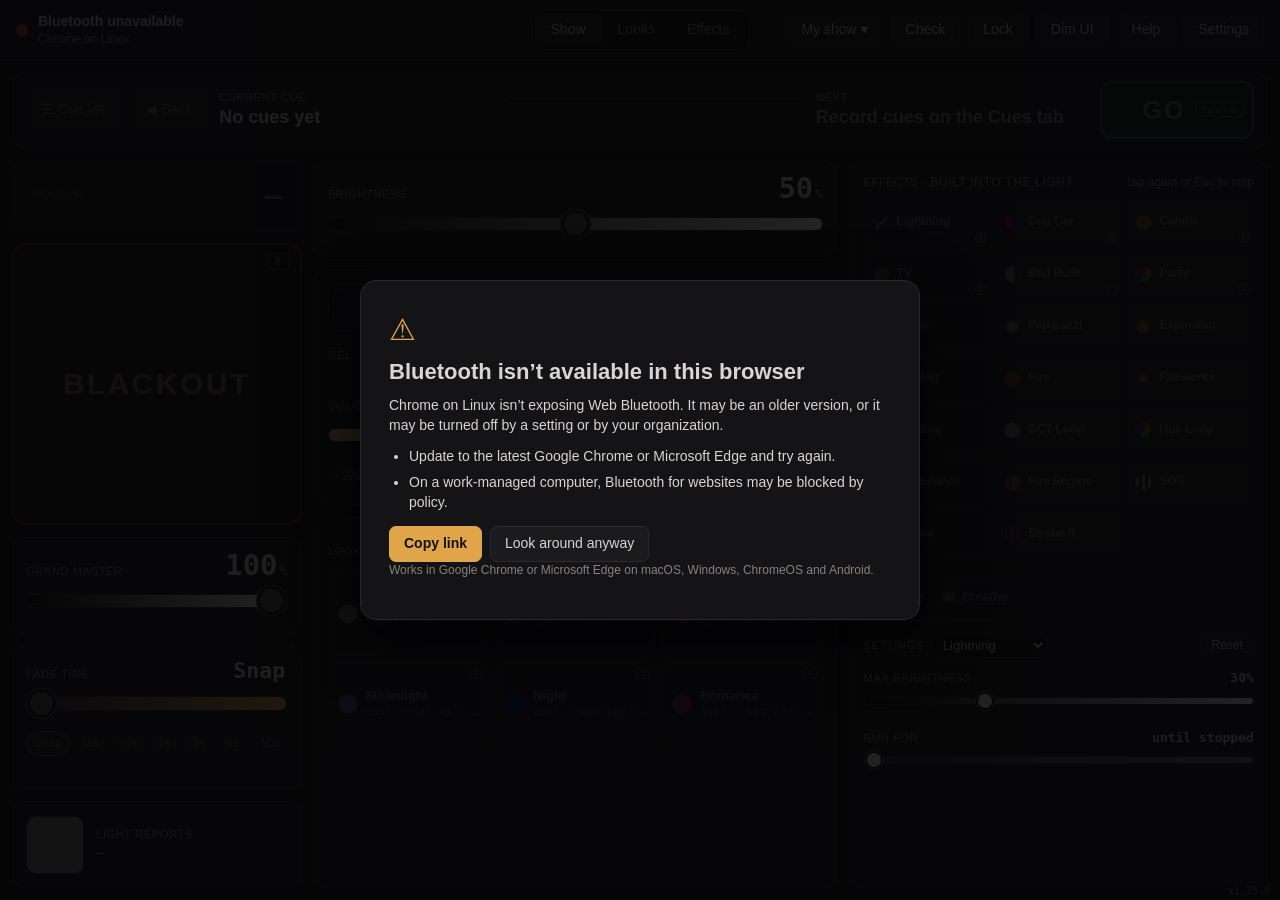
==== web/index.html @ cfdbde38 "Light drivers (groundwork for other brands); BLE probe tool" ====
<!doctype html>
<html lang="en">
<head>
<meta charset="utf-8">
<meta name="viewport" content="width=device-width, initial-scale=1">
<meta name="theme-color" content="#0b0b0c">
<title>GVM Show Control</title>
<link rel="manifest" href="manifest.webmanifest">
<link rel="icon" href="icons/icon-192.png">
<link rel="stylesheet" href="styles.css">
<!-- Visit counter (GoatCounter: no cookies, no personal data). Skipped on localhost and when the
     "Count my visits" setting is off (localStorage skipgc = 't'). Not needed for the app to work. -->
<script data-goatcounter="https://kyles0623.goatcounter.com/count"
        async src="//gc.zgo.at/count.js"></script>
</head>
<body>
<header class="bar">
  <div class="conn">
    <span id="connDot" class="dot"></span>
    <div>
      <div id="connText" class="conn-text">Not connected</div>
      <div id="connSub" class="conn-sub">—</div>
    </div>
    <button id="connectBtn" class="btn">Connect</button>
  </div>
  <div id="lightChips" class="lchips" role="group" aria-label="Lights to control" hidden></div>
  <nav class="tabs" role="tablist">
    <button class="tab active" data-tab="show" role="tab">Show</button>
    <button class="tab" data-tab="looks" role="tab">Looks</button>
    <button class="tab" data-tab="effects" role="tab">Effects</button>
    <button id="debugTabBtn" class="tab" data-tab="debug" role="tab" hidden>Debug</button>
  </nav>
  <div class="bar-right">
    <button id="showsBtn" class="btn show-name" title="Shows: switch, add or copy a show (looks, cues and effects)"><span id="showName">My show</span> ▾</button>
    <button id="checkBtn" class="btn" title="Pre-show check: is every light connected and answering?">Check</button>
    <button id="lockBtn" class="btn toggle" title="L">Lock</button>
    <button id="dimBtn" class="btn toggle" title="Dims this screen, not the light">Dim UI</button>
    <button id="helpBtn" class="btn" title="Help (?)">Help</button>
    <button id="settingsBtn" class="btn" title="Settings">Settings</button>
  </div>
</header>

<main id="tab-show" class="tab-panel">
  <section id="cueBar" class="cuebar">
    <button id="cueListBtn" class="btn toggle cue-listbtn" title="Show / hide the cue list (C)">☰ Cue list</button>
    <button id="cueBack" class="btn cue-back" title="Back one cue (Shift+Space)">◀ Back</button>
    <div class="cue-slot">
      <div class="label">Current cue</div>
      <div id="cueNow" class="cue-title">No cues yet</div>
      <div id="cueNowNote" class="cue-note" hidden></div>
    </div>
    <div class="cue-slot cue-mid">
      <div class="cue-progress"><span id="cueProg"></span></div>
      <div id="cueState" class="hint cue-state"></div>
    </div>
    <div class="cue-slot">
      <div class="label">Next</div>
      <div id="cueNext" class="cue-title dim">Open ☰ Cue list to record</div>
      <div id="cueNextNote" class="cue-note" hidden></div>
    </div>
    <button id="cueGo" class="go" title="Run the next cue (Space)" disabled>GO <span class="key">Space</span></button>
  </section>

  <!-- Column A: live show controls -->
  <section class="col col-a">
    <button id="powerBtn" class="power" disabled>
      <span class="power-label">POWER</span>
      <span id="powerState" class="power-state">—</span>
    </button>

    <button id="blackoutBtn" class="blackout" disabled title="B">
      <span id="blackoutLabel">BLACKOUT</span>
      <span class="key">B</span>
    </button>

    <div id="lightBlackouts" class="lbo-row" role="group" aria-label="Blackout one light" hidden></div>

    <div class="group master-card">
      <div class="row-between">
        <div class="label" title="Scales the brightness of every light; looks, cues and effects keep their own levels">Grand master</div>
        <div class="big-value"><span id="masterVal">100</span><small>%</small></div>
      </div>
      <input id="master" class="range bri" type="range" min="0" max="100" step="1" value="100" aria-label="Grand master">
    </div>

    <div class="group">
      <div id="fadeCtl">
        <div class="row-between">
          <div class="label" title="Used by Blackout, Restore and Looks. Cues have their own fade times.">Fade time</div>
          <div class="big-value fade-value"><span id="fadeVal">Snap</span><small id="fadeUnit"></small></div>
        </div>
        <input id="fadeSlider" class="range fade" type="range" min="0" max="100" step="1" value="0"
               aria-label="Fade time for blackout, restore and looks" title="Fade time for Blackout, Restore and Looks">
        <div class="chips fade-chips">
          <button data-ms="0" class="chip">Snap</button>
          <button data-ms="250" class="chip">¼s</button>
          <button data-ms="500" class="chip">½s</button>
          <button data-ms="1000" class="chip">1s</button>
          <button data-ms="3000" class="chip">3s</button>
          <button data-ms="5000" class="chip">5s</button>
          <button data-ms="10000" class="chip">10s</button>
        </div>
      </div>
      <div id="fadeStatus" class="hint fade-status"></div>
    </div>

    <div class="group status-card">
      <div id="preview" class="preview" title="Approximate on-screen preview of the requested color"></div>
      <div class="status-text">
        <div class="row-between"><div class="label">Light reports</div>
          <button id="copyBtn" class="btn sm" hidden title="Copy this light’s color and brightness to other lights">Copy to…</button></div>
        <div id="readout" class="readout">—</div>
        <div id="readoutAge" class="hint"></div>
      </div>
    </div>
  </section>

  <!-- Column B: level, color, looks -->
  <section class="col col-b">
    <div class="group">
      <div class="row-between">
        <div class="label">Brightness</div>
        <div class="big-value"><span id="briVal">—</span><small>%</small></div>
      </div>
      <input id="bri" class="range bri" type="range" min="0" max="100" step="1" value="50" disabled aria-label="Brightness">
    </div>

    <div class="group color-card">
      <div id="modeSeg" class="seg mode">
        <button data-mode="cct">White (CCT)</button>
        <button data-mode="hsi">Color (HSI)</button>
      </div>
      <div class="gel-row">
        <label class="label" for="gelSel">Gel</label>
        <select id="gelSel" class="gel-select" disabled title="Gel-style colors (approximate): changes color only, keeps brightness, uses the Fade time"></select>
        <button id="gelReset" class="btn sm" disabled title="Take the gel off: back to the color before it (brightness stays)">Reset</button>
      </div>

      <div id="cctPanel" class="color-panel">
        <div class="row-between">
          <div class="label">Color temperature</div>
          <div class="big-value"><span id="cctVal">—</span><small>K</small></div>
        </div>
        <input id="cct" class="range cct" type="range" min="3200" max="5600" step="100" value="5600" disabled aria-label="Color temperature">
        <div class="chips">
          <button data-k="3200" class="chip">3200 Tungsten</button>
          <button data-k="4300" class="chip">4300</button>
          <button data-k="5600" class="chip">5600 Daylight</button>
        </div>
      </div>

      <div id="hsiPanel" class="color-panel" hidden>
        <div class="row-between">
          <div class="label">Hue</div>
          <div class="big-value"><span id="hueVal">—</span><small>°</small></div>
        </div>
        <input id="hue" class="range hue" type="range" min="0" max="360" step="5" value="0" disabled aria-label="Hue">
        <div class="row-between">
          <div class="label">Saturation</div>
          <div class="big-value"><span id="satVal">—</span><small>%</small></div>
        </div>
        <input id="sat" class="range sat" type="range" min="0" max="100" step="1" value="100" disabled aria-label="Saturation">
        <div class="chips swatches">
          <button data-h="0" title="Red" style="--c:hsl(0 100% 50%)"></button>
          <button data-h="30" title="Orange" style="--c:hsl(30 100% 50%)"></button>
          <button data-h="55" title="Yellow" style="--c:hsl(55 100% 50%)"></button>
          <button data-h="120" title="Green" style="--c:hsl(120 100% 45%)"></button>
          <button data-h="180" title="Cyan" style="--c:hsl(180 100% 45%)"></button>
          <button data-h="240" title="Blue" style="--c:hsl(240 100% 60%)"></button>
          <button data-h="285" title="Purple" style="--c:hsl(285 100% 55%)"></button>
          <button data-h="320" title="Magenta" style="--c:hsl(320 100% 55%)"></button>
        </div>
      </div>
    </div>

    <div class="group looks-card lockable">
      <div class="row-between">
        <div class="label">Looks <span class="hint">· keys 1–9</span></div>
        <span class="row look-actions">
          <button id="updateLookBtn" class="btn sm" title="Pick a look to replace with the selected light’s current color and brightness">Update look</button>
          <button id="saveLookBtn" class="btn sm" title="Save the selected light’s current look">+ Save look</button>
        </span>
      </div>
      <div id="lookPickHint" class="hint look-pick-hint" hidden>Tap the look to replace (or press its number) · Esc to cancel</div>
      <div id="looks" class="tiles"></div>
    </div>
  </section>

  <!-- Column C: effects -->
  <section class="col col-c">
    <div id="effectsCard" class="group effects-card lockable">
      <div class="row-between">
        <div class="label" title="These run on the light itself: smooth, and they keep going if Bluetooth drops">Effects <span class="hint">· built into the light</span></div>
        <span class="hint">tap again or Esc to stop</span>
      </div>
      <div id="effects" class="tiles"></div>
      <div id="customFx" class="custom-fx" hidden></div>
      <div class="fx-settings">
        <div class="row-between">
          <div class="row fx-head">
            <div class="label">Settings</div>
            <select id="fxSelect" class="fx-select" aria-label="Effect to edit"></select>
            <span id="fxRunning" class="hint"></span>
          </div>
          <button id="fxReset" class="btn sm" title="Restore this effect’s default settings">Reset</button>
        </div>
        <div id="fxParams" class="fx-params"></div>
      </div>
    </div>
    <section id="cuePanel" class="group cue-panel" aria-label="Cue list" hidden></section>
  </section>
</main>

<main id="tab-looks" class="tab-panel" hidden>
  <section class="group looks-lib">
    <div class="row-between">
      <div class="label">Looks</div>
      <div class="row" style="margin:0">
        <button id="lookSave" class="btn sm" title="Save the selected light’s current look">+ Save current</button>
        <button id="lookReset" class="btn sm danger">Restore defaults</button>
      </div>
    </div>
    <p class="hint">The first nine are on the Show tab (keys 1–9). Looks fade in using the Fade time. Cues are recorded from
      <b>☰ Cue list</b> on the Show tab.</p>
    <div id="lookList" class="look-list"></div>
  </section>
</main>

<main id="tab-effects" class="tab-panel" hidden>
  <section class="group fxb">
    <div class="fxb-side">
      <div class="row-between">
        <div class="label">Custom effects</div>
        <button id="fxbNew" class="btn sm">+ New effect</button>
      </div>
      <select id="fxbTemplate" class="fxb-template" aria-label="Start from a template"></select>
      <div id="fxbList" class="fxb-list"></div>
      <p class="hint">Build an effect from steps: a color, a brightness, how long to hold it and how long to fade into it.
        It loops. Custom effects appear on the Show tab under the built-in ones, run on the selected lights like
        any effect, and can be recorded into cues. Edits apply while it runs.</p>
    </div>
    <div id="fxbEdit" class="fxb-edit"></div>
  </section>
</main>

<main id="tab-debug" class="tab-panel debug" hidden>
  <section class="dcol">
    <div class="group">
      <div class="label">Raw write</div>
      <select id="writeTarget"></select>
      <div class="row">
        <input id="hexInput" type="text" placeholder="4C 54 09 00 30 57 00 00 01 01 22 DF" spellcheck="false">
        <button id="sendHexBtn" class="btn">Send</button>
      </div>
      <div class="row">
        <button id="handshakeBtn" class="btn">Handshake</button>
        <label><input id="echoChk" type="checkbox" checked> Echo status frames</label>
        <label><input id="quietChk" type="checkbox" checked> Hide status lines</label>
      </div>
    </div>
    <div class="group">
      <div class="label">Explorer pairing (any device)</div>
      <textarea id="extraServices" spellcheck="false" placeholder="extra optionalServices, one per line"></textarea>
      <div class="row">
        <button id="pairAnyBtn" class="btn">Choose any device…</button>
        <button id="disconnectBtn" class="btn">Disconnect</button>
        <button id="forgetBtn" class="btn">Forget light</button>
      </div>
    </div>
    <div class="group">
      <div class="row-between"><div class="label">Status watch</div><span class="hint">read-only · updates every ~5 s</span></div>
      <p class="hint">Values the light reports. <b>p1</b> isn’t decoded yet: if it ever changes, it turns orange and the change is
        written to the log.</p>
      <div id="statusWatch" class="status-watch">(not connected)</div>
    </div>
    <div class="group grow">
      <div class="row-between"><div class="label">GATT</div><button id="copyGattBtn" class="btn sm">Copy</button></div>
      <pre id="gatt">(not connected)</pre>
    </div>
  </section>
  <section class="dcol grow">
    <div class="group grow">
      <div class="row-between">
        <div id="logTitle" class="label">Log</div>
        <div class="row">
          <button id="copyLogBtn" class="btn sm">Copy</button>
          <button id="downloadLogBtn" class="btn sm">Download</button>
          <button id="clearLogBtn" class="btn sm">Clear</button>
        </div>
      </div>
      <pre id="log"></pre>
    </div>
  </section>
</main>

<!-- Unsupported browser / OS -->
<div id="blocker" class="overlay" hidden>
  <div class="sheet">
    <div class="sheet-icon">⚠︎</div>
    <h1 id="blockTitle"></h1>
    <p id="blockBody"></p>
    <ul id="blockSteps" class="steps"></ul>
    <div class="row">
      <button id="copyLinkBtn" class="btn primary">Copy link</button>
      <button id="blockDismiss" class="btn">Look around anyway</button>
    </div>
    <p class="hint">Works in Google Chrome or Microsoft Edge on macOS, Windows, ChromeOS and Android.</p>
  </div>
</div>

<!-- First-run setup -->
<div id="setup" class="overlay" hidden>
  <div class="sheet wide">
    <h1>Set up your light</h1>
    <p class="hint">This only takes a minute. The app remembers your light afterwards.</p>
    <ol class="checklist">
      <li id="chkBrowser"><div class="chk-head"><span class="mark"></span><b>Browser</b></div><div class="chk-body"></div></li>
      <li id="chkBt"><div class="chk-head"><span class="mark"></span><b>Bluetooth</b></div><div class="chk-body"></div></li>
      <li id="chkLight"><div class="chk-head"><span class="mark">3</span><b>Get the light ready</b></div><ul class="steps chk-body"></ul></li>
      <li id="chkPair"><div class="chk-head"><span class="mark">4</span><b>Pair</b></div>
        <div class="chk-body">
          <p>Press the button, then choose <b>BT_LED</b> in the list your browser shows.</p>
          <button id="setupPairBtn" class="btn primary big">Find my light</button>
          <div id="setupMsg" class="setup-msg"></div>
        </div>
      </li>
    </ol>
    <div class="row-between">
      <button id="setupSkip" class="btn">Skip for now</button>
      <span class="hint">You can run this again from Help.</span>
    </div>
  </div>
</div>

<!-- Settings -->
<dialog id="settingsDlg" class="dlg">
  <div class="dlg-head"><h2>Settings</h2><button class="btn sm" data-close>Done</button></div>
  <section>
    <h3>Lights</h3>
    <div id="setLights" class="light-list"></div>
    <div class="row">
      <button id="setAddLight" class="btn">Add another light</button>
    </div>
    <div class="label">Groups</div>
    <div id="setGroups" class="set-groups"></div>
    <div class="row"><button id="setAddGroup" class="btn">+ New group</button></div>
    <label class="switch"><input id="setAuto" type="checkbox"> Connect automatically when the app opens</label>
    <p class="hint">With more than one light, chips appear at the top: tap a light to control only it, Shift-click to pick several.
      Double-click a chip to rename that light. The big Blackout covers every light; the buttons under it black out one light each. <kbd>Tab</kbd> cycles All → each light.</p>
  </section>
  <section>
    <h3>During the show</h3>
    <label class="switch"><input id="wakeChk" type="checkbox"> Keep the screen awake while connected</label>
    <label class="switch"><input id="setConfirm" type="checkbox"> Warn before closing the app while connected</label>
    <label class="switch"><input id="setDim" type="checkbox"> Dim the interface (for a dark booth)</label>
  </section>
  <section>
    <h3>Looks &amp; effects</h3>
    <button id="setResetFx" class="btn">Reset all effect settings</button>
  </section>
  <section>
    <h3>Backup</h3>
    <div class="row">
      <button id="setExport" class="btn">Export backup…</button>
      <button id="setImport" class="btn">Import backup…</button>
      <input id="importFile" type="file" accept=".json,application/json" hidden>
    </div>
    <p class="hint">Looks, cues, your effects, effect settings and preferences are kept only in this browser. Export them to a
      file to keep them safe (clearing the browser's site data erases them) or to move the show to another computer.</p>
  </section>
  <section>
    <h3>Advanced</h3>
    <label class="switch"><input id="setDebug" type="checkbox"> Show the Debug tab (raw commands and log)</label>
    <button id="setResetAll" class="btn danger">Reset all app settings</button>
  </section>
  <section class="about">
    <h3>About</h3>
    <p><b>GVM Show Control</b> <span id="appVersion"></span> · <span id="envInfo"></span></p>
    <p class="hint">Unofficial controller, not affiliated with or endorsed by GVM. Runs in your browser: your lights,
      looks, cues and effects never leave it. The hosted app counts visits with GoatCounter (no cookies, no personal
      data; page, browser, screen size and country only); turn that off below. Works offline once installed.</p>
    <label class="switch"><input id="setCount" type="checkbox"> Count my visits (anonymous)</label>
    <p class="links"><a class="lnk-changelog" target="_blank" rel="noopener" title="Highlights of recent versions">What’s new</a> ·
      <a class="lnk-bug" target="_blank" rel="noopener">Report a problem</a> ·
      <a class="lnk-idea" target="_blank" rel="noopener">Suggest a feature</a> ·
      <a class="lnk-repo" target="_blank" rel="noopener">Source code</a></p>
  </section>
</dialog>

<!-- What's new -->
<dialog id="newsDlg" class="dlg">
  <div class="dlg-head"><h2>What’s new <span id="newsVersion" class="hint"></span></h2><button class="btn sm" data-close>Close</button></div>
  <section>
    <ol id="newsList" class="news-list"></ol>
  </section>
  <section class="news-more">
    <a id="newsMore" target="_blank" rel="noopener">More: every change, version by version (changelog on GitHub) →</a>
  </section>
</dialog>

<!-- Light group -->
<dialog id="groupDlg" class="dlg dlg-sm">
  <form id="groupForm" method="dialog">
    <div class="dlg-head"><h2 id="groupDlgTitle">New group</h2></div>
    <section>
      <label class="field">Name<input id="groupName" type="text" maxlength="24" autocomplete="off" required></label>
      <div class="label">Lights</div>
      <div id="groupLights"></div>
      <div class="row dlg-actions">
        <button type="button" id="groupDelete" class="btn danger" hidden>Delete group</button>
        <span class="grow"></span>
        <button type="button" class="btn" data-close>Cancel</button>
        <button type="submit" class="btn primary">Save</button>
      </div>
    </section>
  </form>
</dialog>

<!-- Edit show: name + which effects and looks the Show tab offers -->
<dialog id="editShowDlg" class="dlg">
  <form id="editShowForm" method="dialog">
    <div class="dlg-head"><h2>Edit show</h2>
      <span class="row"><button type="button" class="btn sm" data-close>Cancel</button><button type="submit" class="btn sm primary">Save</button></span></div>
    <section>
      <label class="field">Show name<input id="editShowName" type="text" maxlength="40" autocomplete="off" required></label>
      <p class="hint">Tick what this show's Show tab offers and put it in order with ↑ ↓. The first six effect tiles get keys
        Q–Y and the first nine looks get keys 1–9 (the board shows up to nine looks). New looks and effects appear at the end.</p>
    </section>
    <section><div class="row-between"><h3>Effect tiles (on the light)</h3><span class="row board-btns" data-part="tiles"></span></div><div class="board-list" data-part="tiles"></div></section>
    <section><div class="row-between"><h3>App effects row</h3><span class="row board-btns" data-part="chips"></span></div><div class="board-list" data-part="chips"></div></section>
    <section><div class="row-between"><h3>Looks</h3><span class="row board-btns" data-part="looks"></span></div><div class="board-list" data-part="looks"></div></section>
  </form>
</dialog>

<!-- Copy one light to others -->
<dialog id="copyDlg" class="dlg dlg-sm">
  <form id="copyForm" method="dialog">
    <div class="dlg-head"><h2 id="copyTitle">Copy</h2></div>
    <section>
      <div class="label">To</div>
      <div id="copyTargets"></div>
      <div id="copyGroups" class="row copy-groups"></div>
      <div class="label">What</div>
      <label class="switch"><input type="checkbox" data-prop="color"> Color (white/color mode, temperature, hue, saturation)</label>
      <label class="switch"><input type="checkbox" data-prop="bri"> Brightness</label>
      <label class="switch"><input type="checkbox" data-prop="power"> On / off</label>
      <p class="hint">Uses the Fade time. A light that's off ignores color and brightness until it's turned on.</p>
      <div class="row dlg-actions">
        <button type="button" class="btn" data-close>Cancel</button>
        <button type="submit" id="copyGo" class="btn primary">Copy</button>
      </div>
    </section>
  </form>
</dialog>

<!-- Shows -->
<dialog id="showsDlg" class="dlg">
  <div class="dlg-head"><h2>Shows</h2><button class="btn sm" data-close>Close</button></div>
  <section>
    <div id="showsList" class="shows-list"></div>
    <div class="row"><button id="showNew" class="btn">+ New show</button></div>
    <p class="hint">Each show has its own looks, cues and effects (Effects tab). Lights, groups, effect settings and
      preferences are shared. Opening another show reloads the app; lights reconnect on their own if “Connect
      automatically” is on. Export a backup (Settings) to keep a show safe or move it to another computer.</p>
  </section>
</dialog>

<!-- Import a backup -->
<dialog id="importDlg" class="dlg">
  <form id="importForm" method="dialog">
    <div class="dlg-head"><h2>Import backup</h2><button type="button" class="btn sm" data-close>Cancel</button></div>
    <section>
      <p id="importFrom" class="hint"></p>
      <h3>Bring in</h3>
      <div id="importParts"></div>
    </section>
    <section id="importMapSec">
      <h3>Lights</h3>
      <p class="hint">Cues keep settings per light. Pick which of your lights takes each light from the backup.</p>
      <div id="importMap" class="import-map"></div>
    </section>
    <section>
      <h3>How</h3>
      <label class="switch"><input type="radio" name="importMode" value="merge" checked> Add to what’s here (same item → the backup’s version)</label>
      <label class="switch"><input type="radio" name="importMode" value="replace"> Replace what’s here</label>
      <p class="hint">The app reloads after importing; lights reconnect on their own if “Connect automatically” is on.</p>
      <div class="row dlg-actions"><button type="submit" id="importGo" class="btn primary">Import</button></div>
    </section>
  </form>
</dialog>

<!-- Name a new look -->
<dialog id="lookNameDlg" class="dlg dlg-sm">
  <form id="lookNameForm" method="dialog">
    <div class="dlg-head"><h2>Save look</h2></div>
    <section>
      <label class="field">Name<input id="lookNameInput" type="text" maxlength="40" autocomplete="off" required></label>
      <p id="lookNameDesc" class="hint"></p>
      <div class="row dlg-actions">
        <button type="button" class="btn" data-close>Cancel</button>
        <button type="submit" class="btn primary">Save</button>
      </div>
    </section>
  </form>
</dialog>

<!-- Pre-show check -->
<dialog id="checkDlg" class="dlg">
  <div class="dlg-head"><h2>Pre-show check</h2><button class="btn sm" data-close>Close</button></div>
  <section>
    <p id="checkSummary" class="check-summary"></p>
    <ul id="checkList" class="check-list"></ul>
    <p class="hint">Each light that is on dims for a moment, one at a time, so you can see which is which, and has to
      confirm the change. Lights that are off or running an effect aren't flashed; they pass if they've answered in the last few seconds.</p>
    <div class="row"><button id="checkRun" class="btn">Run again</button></div>
  </section>
</dialog>

<!-- Help -->
<dialog id="helpDlg" class="dlg">
  <div class="dlg-head"><h2>Help</h2><button class="btn sm" data-close>Close</button></div>
  <section>
    <h3>Quick start</h3>
    <ol class="steps">
      <li>Turn the light on and set it to <b>App mode</b>: press the small <b>mode button</b> on the light (it cycles through the modes) until the display shows <b>APP</b>. Close the GVM phone app.</li>
      <li>Press <b>Pair light</b> (top left) and choose <b>BT_LED</b>.</li>
      <li>Use the sliders, or tap a <b>Look</b> or <b>Effect</b>.</li>
      <li><b>Blackout</b> (or <kbd>B</kbd>) takes the light out; press again to restore. Set a fade time to fade instead of snapping.</li>
      <li>For a show, open <b>☰ Cue list</b> (<kbd>C</kbd>) on the Show tab: set the lights, press <b>Record</b>, repeat. During the show press <b>GO</b> (<kbd>Space</kbd>) for each cue. <b>Pop out</b> puts the list in its own window, e.g. on a second screen.</li>
      <li>More lights: press <b>+</b> next to the light chips (or Settings → Lights → Add another light). Chips at the top choose which light the controls change (<kbd>Tab</kbd> cycles them); <b>double-click a chip to rename</b> a light, e.g. “Key”, “Fill”.</li>
      <li>The <b>Gel</b> menu applies gel-style colors; the <b>Effects</b> tab lets you build your own effects from color steps.</li>
      <li>Before the show press <b>Check</b>: every light must answer, and each one dims briefly so you can see which is which.</li>
      <li>Press <b>Lock</b> before the show so nothing changes by accident — GO, Back and Blackout still work.</li>
    </ol>
    <button id="helpSetupBtn" class="btn">Run setup again</button>
  </section>
  <section>
    <h3>Keyboard shortcuts</h3>
    <table class="keys-table">
      <tr><td><kbd>Space</kbd></td><td>GO — run the next cue</td></tr>
      <tr><td><kbd>⇧</kbd> <kbd>Space</kbd></td><td>Back one cue</td></tr>
      <tr><td><kbd>B</kbd></td><td>Blackout / restore (all lights). With 2+ lights, the buttons under Blackout do one light each.</td></tr>
      <tr><td><kbd>Tab</kbd> / <kbd>⇧</kbd> <kbd>Tab</kbd></td><td>Cycle which light the controls change: All → each light → All</td></tr>
      <tr><td><kbd>↑</kbd> <kbd>↓</kbd></td><td>Brightness ±5 (hold <kbd>⇧</kbd> for ±1)</td></tr>
      <tr><td><kbd>1</kbd>–<kbd>9</kbd></td><td>Looks (fade in with the Fade time)</td></tr>
      <tr><td><kbd>Q</kbd>–<kbd>Y</kbd></td><td>Start / stop the first six built-in effects (Lightning, Cop Car, Candle, TV, Bad Bulb, Party)</td></tr>
      <tr><td><kbd>Esc</kbd></td><td>Stop: effect (back to the previous look), running fade, pending automatic next cue</td></tr>
      <tr><td><kbd>C</kbd></td><td>Show / hide the cue list</td></tr>
      <tr><td><kbd>L</kbd></td><td>Lock / unlock (GO, Back and Blackout still work)</td></tr>
      <tr><td><kbd>?</kbd></td><td>This help</td></tr>
    </table>
  </section>
  <section>
    <h3>Troubleshooting</h3>
    <details><summary>The light doesn’t appear in the list</summary><ul id="helpLight" class="steps"></ul></details>
    <details><summary>“Bluetooth is off or blocked”</summary><ul id="helpBt" class="steps"></ul></details>
    <details><summary>It connects, then drops — or won’t connect at all</summary><ul class="steps">
      <li>The phone app is the usual cause: the light accepts one connection. Close the GVM app or turn the phone’s Bluetooth off.</li>
      <li>Power-cycle the light, then press Connect.</li>
      <li>Move closer; walls and bodies reduce range.</li></ul></details>
    <details><summary>The app asks me to pick the light every time</summary><ul class="steps">
      <li>Remembering a light needs a recent Chrome or Edge. Update the browser.</li>
      <li>If it still forgets, open <code>chrome://flags/#enable-web-bluetooth-new-permissions-backend</code>, enable it and relaunch.</li>
      <li>Clearing browsing data for this site also clears the permission.</li></ul></details>
    <details><summary>Effects stutter or skip</summary><ul class="steps">
      <li>Lower the effect’s Speed.</li>
      <li>Keep the light closer to the computer.</li></ul></details>
    <details><summary>Changes don’t show up after an update</summary><ul class="steps">
      <li>Reload with <kbd>⌘</kbd>/<kbd>Ctrl</kbd> + <kbd>Shift</kbd> + <kbd>R</kbd>, or close and reopen the installed app.</li>
      <li>The version in the lower-right corner tells you which version is running.</li></ul></details>
  </section>
  <section>
    <h3>Feedback &amp; updates</h3>
    <p>Found a problem or have an idea? <b>Report a problem</b> opens a GitHub issue with your app version and browser
      filled in. For connection problems, include the log: Settings → Advanced → “Show the Debug tab”, reproduce it,
      and copy the last lines.</p>
    <p class="links"><a class="lnk-changelog" target="_blank" rel="noopener" title="Highlights of recent versions">What’s new</a> ·
      <a class="lnk-bug" target="_blank" rel="noopener">Report a problem</a> ·
      <a class="lnk-idea" target="_blank" rel="noopener">Suggest a feature</a> ·
      <a class="lnk-light" target="_blank" rel="noopener">Report another GVM light</a> ·
      <a class="lnk-repo" target="_blank" rel="noopener">Source code</a></p>
  </section>
</dialog>

<div id="toasts" class="toasts" aria-live="polite"></div>

<script type="module" src="app.js"></script>
<a id="versionBadge" class="version-badge" target="_blank" rel="noopener" title="GVM Show Control version: click for what’s new (if it doesn’t change after an update, reload the page)"></a>
</body>
</html>
---- web/styles.css ----
:root {
  /* Dark-only: designed for a backstage booth. */
  --bg: #0b0b0c;
  --panel: #141416;
  --panel-2: #1b1b1e;
  --border: #2a2a2e;
  --text: #d9d6cf;
  --muted: #86837c;
  --accent: #e0a548;
  --ok: #4fb36a;
  --warn: #e0a548;
  --danger: #d6453a;
  --mono: ui-monospace, SFMono-Regular, Menlo, monospace;
  color-scheme: dark;
}
* { box-sizing: border-box; }
html, body { margin: 0; height: 100%; }
body {
  background: var(--bg); color: var(--text);
  font: 14px/1.4 -apple-system, BlinkMacSystemFont, "Helvetica Neue", sans-serif;
  display: flex; flex-direction: column; overflow: hidden;
  user-select: none;
}
body.dim { filter: brightness(0.5); }
button { font: inherit; color: inherit; cursor: pointer; }
button:disabled { cursor: default; opacity: .4; }
[hidden] { display: none !important; }

/* ---------- top bar ---------- */
.bar {
  display: flex; align-items: center; gap: 16px; padding: 10px 16px;
  border-bottom: 1px solid var(--border); background: var(--panel);
}
.conn { display: flex; align-items: center; gap: 10px; min-width: 160px; flex: 1; }
.dot { width: 12px; height: 12px; border-radius: 50%; background: var(--muted); flex: none; }
.dot.connected { background: var(--ok); box-shadow: 0 0 8px var(--ok); }
.dot.connecting, .dot.reconnecting { background: var(--warn); animation: pulse 1s infinite; }
.dot.disconnected, .dot.unsupported { background: var(--danger); }
@keyframes pulse { 50% { opacity: .3; } }
.conn-text { font-weight: 600; white-space: nowrap; }
.conn-sub { color: var(--muted); font-size: 12px; white-space: nowrap; overflow: hidden; text-overflow: ellipsis; }
.bar-right { display: flex; gap: 8px; flex: 1; justify-content: flex-end; }
.tabs { display: flex; background: var(--bg); border: 1px solid var(--border); border-radius: 8px; padding: 3px; }
.tab { background: none; border: 0; padding: 6px 16px; border-radius: 6px; color: var(--muted); }
.tab.active { background: var(--panel-2); color: var(--text); }

.btn {
  background: var(--panel-2); border: 1px solid var(--border); border-radius: 7px;
  padding: 7px 14px;
}
.btn:hover:not(:disabled) { border-color: #3d3d43; }
.btn.sm { padding: 3px 10px; font-size: 12px; }
.btn.toggle.on { background: var(--accent); border-color: var(--accent); color: #111; font-weight: 600; }

/* ---------- show tab: fills the window, no page scroll ---------- */
/* Vertical rhythm scales with window height so everything fits from ~620px tall up. */
:root {
  --gap: clamp(6px, 1.3vh, 14px);
  --pad: clamp(8px, 1.5vh, 16px);
  --track-h: clamp(10px, 1.6vh, 16px);
  --thumb: clamp(22px, 3.2vh, 32px);
  --range-h: clamp(28px, 4.2vh, 42px);
  --value: clamp(20px, 3.2vh, 30px);
}
.tab-panel { flex: 1; min-height: 0; }
#tab-show {
  display: grid; gap: var(--gap); padding: var(--gap);
  grid-template-columns: minmax(210px, 290px) minmax(0, 1.25fr) minmax(270px, 1fr);
  grid-template-rows: auto minmax(0, 1fr);
  overflow: hidden;
}
.col { display: flex; flex-direction: column; gap: var(--gap); min-width: 0; min-height: 0; }
.group { background: var(--panel); border: 1px solid var(--border); border-radius: 12px; padding: var(--pad); }
.label { font-size: 11px; text-transform: uppercase; letter-spacing: .06em; color: var(--muted); }
.hint { color: var(--muted); font-size: 12px; }
.row { display: flex; gap: 8px; align-items: center; flex-wrap: wrap; margin-top: 8px; }
.row-between { display: flex; justify-content: space-between; align-items: baseline; gap: 8px; }
.big-value { font: 600 var(--value)/1 var(--mono); font-variant-numeric: tabular-nums; white-space: nowrap; }
.big-value small { font-size: 13px; color: var(--muted); margin-left: 2px; }

/* column A */
.power {
  display: flex; justify-content: space-between; align-items: center; flex: none;
  background: var(--panel); border: 2px solid var(--border); border-radius: 12px;
  padding: 0 18px; height: clamp(48px, 8vh, 72px);
}
.power-label { font-size: 12px; letter-spacing: .1em; color: var(--muted); }
.power-state { font: 700 clamp(20px, 3.2vh, 28px) var(--mono); }
.power.on { border-color: var(--ok); }
.power.on .power-state { color: var(--ok); }

.blackout {
  position: relative; flex: 1 1 auto; min-height: 72px;
  background: #2a1210; border: 2px solid var(--danger); color: #ffd9d4;
  border-radius: 14px; font-size: clamp(20px, 3.4vh, 30px); font-weight: 800; letter-spacing: .08em;
}
.blackout:not(:disabled):active { transform: scale(.99); }
.blackout.restore { background: #102414; border-color: var(--ok); color: #d4ffdc; }
.blackout.busy { animation: pulse 1s infinite; }
.key {
  position: absolute; top: 8px; right: 10px; font: 600 11px var(--mono);
  border: 1px solid currentColor; border-radius: 4px; padding: 1px 5px; opacity: .6;
}

.fade { --track: linear-gradient(90deg, #2a2a2e, #e0a548); }
.fade-value { font-size: clamp(16px, 2.4vh, 22px); }
.fade-chips { gap: 4px; }
.fade-chips { flex-wrap: nowrap; }
.fade-chips .chip { padding: 3px 4px; flex: 1 1 auto; min-width: 0; text-align: center; font-size: 12px; }
#fadeCtl .chips .chip.active { border-color: var(--accent); color: var(--text); }
.fade-status { min-height: 1.3em; margin-top: 4px; }

.status-card { display: flex; gap: 12px; align-items: center; flex: none; }
.status-text { min-width: 0; }
.preview { width: clamp(40px, 6.5vh, 58px); aspect-ratio: 1; border-radius: 10px; border: 1px solid var(--border); background: #000; flex: none; }
.readout { font: 13px/1.4 var(--mono); margin-top: 2px; }

/* column B */
.seg { display: flex; background: var(--bg); border: 1px solid var(--border); border-radius: 9px; padding: 3px; }
.seg button { flex: 1; background: none; border: 0; padding: 8px 0; border-radius: 7px; color: var(--muted); }
.seg button.active { background: var(--panel-2); color: var(--text); box-shadow: inset 0 0 0 1px #3d3d43; }
.seg.mode button { font-size: 14px; padding: clamp(6px, 1.1vh, 10px) 0; }
.color-card { flex: none; }
.color-panel { margin-top: var(--gap); }
.color-panel > .row-between ~ .row-between { margin-top: calc(var(--gap) * .6); }

.looks-card, .effects-card { display: flex; flex-direction: column; min-height: 0; }
.looks-card { flex: 1 1 auto; }
.effects-card { flex: 1 1 auto; }

/* sliders */
.range {
  -webkit-appearance: none; appearance: none; width: 100%; height: var(--range-h); margin: 2px 0 0;
  background: transparent; display: block;
}
.range::-webkit-slider-runnable-track {
  height: var(--track-h); border-radius: 9px; background: var(--track); border: 1px solid var(--border);
}
.range::-webkit-slider-thumb {
  -webkit-appearance: none; width: var(--thumb); height: var(--thumb);
  margin-top: calc((var(--track-h) - var(--thumb)) / 2 - 1px); border-radius: 50%;
  background: #f2efe8; border: 3px solid #0b0b0c; box-shadow: 0 0 0 1px #555;
}
.range:disabled::-webkit-slider-thumb { background: #555; }
.range:focus-visible { outline: none; }
.range:focus-visible::-webkit-slider-thumb { box-shadow: 0 0 0 3px var(--accent); }
.bri { --track: linear-gradient(90deg, #000, #fff); }
.cct { --track: linear-gradient(90deg, #ffb46b, #ffd9b3 45%, #f4f1ff); }
.hue { --track: linear-gradient(90deg, hsl(0 100% 50%), hsl(60 100% 50%), hsl(120 100% 50%), hsl(180 100% 50%), hsl(240 100% 50%), hsl(300 100% 50%), hsl(360 100% 50%)); }
.sat { --track: linear-gradient(90deg, #fff, var(--sat-color, red)); }

.chips { display: flex; gap: 6px; flex-wrap: wrap; margin-top: calc(var(--gap) * .7); }
.chip { background: var(--panel-2); border: 1px solid var(--border); border-radius: 16px; padding: 4px 12px; font-size: 13px; }
.swatches { flex-wrap: nowrap; }
.swatches button {
  flex: 1 1 0; min-width: 0; max-width: 40px; aspect-ratio: 1; border-radius: 50%;
  border: 2px solid var(--border); background: var(--c); padding: 0;
}
.swatches button.active { border-color: var(--text); }

kbd { font: 11px var(--mono); border: 1px solid var(--border); border-bottom-width: 2px; border-radius: 4px; padding: 1px 5px; margin: 0 2px; color: var(--text); }

/* looks & effects tiles */
.tiles {
  display: grid; grid-template-columns: repeat(3, minmax(0, 1fr)); gap: 6px;
  margin-top: calc(var(--gap) * .7);
}
.looks-card .tiles { flex: 1; min-height: 0; grid-template-columns: repeat(3, minmax(0, 1fr)); grid-auto-rows: minmax(30px, 84px); align-content: start; }
.looks-card .tile { min-height: 0; }
.tile {
  position: relative; display: flex; align-items: center; gap: 8px; text-align: left; min-width: 0;
  background: var(--panel-2); border: 2px solid var(--border); border-radius: 10px;
  padding: 6px 8px; min-height: clamp(38px, 5.6vh, 52px);
}
.tile .sw { width: 20px; height: 20px; border-radius: 50%; flex: none; background: var(--sw); border: 1px solid #0006; }
.tile .nm { font-weight: 600; line-height: 1.15; font-size: 13px; overflow: hidden; text-overflow: ellipsis; white-space: nowrap; }
.tile .sub { display: block; font-size: 11px; color: var(--muted); font-weight: 400; font-family: var(--mono); margin-top: 2px; }
.tile .nm { display: flex; flex-direction: column; min-width: 0; }
.tile .sub { overflow: hidden; text-overflow: ellipsis; white-space: nowrap; }
.tile .key { top: 3px; right: 4px; font-size: 9px; padding: 0 3px; }
.tile.active { border-color: var(--accent); }
.tile.running { border-color: var(--accent); animation: pulse 1.2s infinite; }

.fx-settings {
  display: flex; flex-direction: column; flex: 1; min-height: 0;
  margin-top: var(--gap); padding-top: var(--gap); border-top: 1px solid var(--border);
}
.fx-head { margin: 0; gap: 8px; flex-wrap: nowrap; }
.fx-select { width: auto; margin: 0; font: 13px -apple-system, BlinkMacSystemFont, sans-serif; padding: 3px 6px; }
/* Params share the remaining height; scroll only as a last resort on very short windows. */
.fx-params { display: flex; flex-direction: column; gap: clamp(4px, 1.4vh, 14px); flex: 1; min-height: 0; overflow-y: auto; margin-top: calc(var(--gap) * .8); }
.fx-param .row-between { margin-top: 2px; }
.fx-param .val { font: 600 13px var(--mono); font-variant-numeric: tabular-nums; }
.fx-param .range { height: clamp(22px, 3.2vh, 30px); margin-top: 0; }
.fx-param .range::-webkit-slider-runnable-track { height: 8px; }
.fx-param .range::-webkit-slider-thumb { width: 18px; height: 18px; margin-top: -6px; border-width: 2px; }
.fx-param .seg { margin-top: 3px; }
.fx-param .seg button { padding: 4px 0; font-size: 12px; }
.range.plain { --track: linear-gradient(90deg, #2a2a2e, #6b6b66); }
.range.speed { --track: linear-gradient(90deg, #2a2a2e, #e0a548); }

body.locked .lockable { pointer-events: none; opacity: .35; }

/* ---------- debug tab ---------- */
#tab-debug { display: grid; grid-template-columns: minmax(300px, 420px) 1fr; gap: 16px; padding: 16px; overflow: hidden; }
.dcol { display: flex; flex-direction: column; gap: 16px; min-height: 0; }
.grow { flex: 1; min-height: 0; display: flex; flex-direction: column; }
select, input[type=text], textarea {
  width: 100%; margin-top: 8px; background: var(--bg); color: var(--text);
  border: 1px solid var(--border); border-radius: 7px; padding: 7px 9px; font: 12px var(--mono);
  user-select: text;
}
.row input[type=text] { flex: 1; width: auto; margin-top: 0; }
textarea { min-height: 54px; resize: vertical; }
pre {
  flex: 1; overflow: auto; margin: 8px 0 0; font: 11.5px/1.45 var(--mono);
  white-space: pre-wrap; word-break: break-all; user-select: text;
}
label { display: inline-flex; align-items: center; gap: 6px; font-size: 13px; }


/* Small laptops / landscape tablets: tighter tiles. */
@media (min-width: 960px) and (max-width: 1100px) {
  .looks-card .tiles { grid-template-columns: repeat(3, minmax(0, 1fr)); }
  .effects-card .tiles { grid-template-columns: repeat(2, minmax(0, 1fr)); }
  .tile { gap: 6px; padding: 5px 6px; }
  .tile .nm { font-size: 12px; }
}

/* Narrow screens (phones, portrait tablets): too small to fit everything, so stack and scroll. */
@media (max-width: 959px) {
  html, body { height: auto; min-height: 100%; }
  body { overflow: auto; }
  .tab-panel { flex: none; }
  #tab-show { grid-auto-rows: auto; }
  .col { min-height: auto; }
  .looks-card, .effects-card, .fx-settings, .fx-params, .looks-card .tiles { flex: none; }
  .effects-card .tiles { grid-template-columns: repeat(auto-fit, minmax(120px, 1fr)); }
  .bar { flex-wrap: wrap; }
  .bar-right { flex: none; }
  #tab-show { grid-template-columns: 1fr; grid-template-rows: none; overflow: visible; }
  #tab-debug { grid-template-columns: 1fr; overflow: visible; }
  .blackout { min-height: 110px; }
  .looks-card .tiles { max-height: none; }
  .fx-params { overflow: visible; }
}
@media (min-width: 600px) and (max-width: 959px) {
  #tab-show { grid-template-columns: 1fr 1fr; }
  .col-c { grid-column: 1 / -1; }
}

/* ---------- primary / danger buttons ---------- */
.btn.primary { background: var(--accent); border-color: var(--accent); color: #111; font-weight: 600; }
.btn.primary:hover:not(:disabled) { filter: brightness(1.08); }
.btn.danger { color: #ffb3ab; border-color: #5a2723; }
.btn.danger.confirm { background: var(--danger); color: #fff; border-color: var(--danger); }
.btn.big { padding: 12px 22px; font-size: 16px; }

/* ---------- overlays (blocker, setup) ---------- */
.overlay {
  position: fixed; inset: 0; z-index: 50; display: flex; align-items: center; justify-content: center;
  background: rgba(5, 5, 6, .88); padding: 16px; overflow: auto;
}
.sheet {
  width: min(560px, 100%); background: var(--panel); border: 1px solid var(--border); border-radius: 16px;
  padding: 28px; box-shadow: 0 20px 60px #000a; user-select: text;
}
.sheet.wide { width: min(680px, 100%); }
.sheet h1 { font-size: 22px; margin: 0 0 8px; }
.sheet p { margin: 0 0 12px; }
.sheet-icon { font-size: 30px; color: var(--accent); margin-bottom: 6px; }
.steps { margin: 8px 0 14px; padding-left: 20px; }
.steps li { margin: 6px 0; }
code { font: 12px var(--mono); background: var(--bg); padding: 1px 5px; border-radius: 4px; word-break: break-all; }

.checklist { list-style: none; padding: 0; margin: 18px 0; display: flex; flex-direction: column; gap: 10px; }
.checklist > li { border: 1px solid var(--border); border-radius: 12px; padding: 14px 16px; background: var(--panel-2); }
.chk-head { display: flex; align-items: center; gap: 10px; }
.chk-body { margin: 8px 0 0 34px; color: var(--text); }
.chk-body p { margin: 0 0 10px; }
.mark {
  width: 24px; height: 24px; border-radius: 50%; flex: none; display: inline-flex; align-items: center; justify-content: center;
  font: 600 12px var(--mono); background: var(--bg); border: 1px solid var(--border); color: var(--muted);
}
li.ok .mark { background: var(--ok); border-color: var(--ok); color: #0b0b0c; }
li.ok .mark::after { content: '✓'; }
li.bad .mark { background: var(--danger); border-color: var(--danger); color: #fff; }
li.bad .mark::after { content: '!'; }
li.wait .mark::after { content: '…'; }
li.ok .chk-body.collapsible { color: var(--muted); }
.setup-msg { margin-top: 10px; min-height: 1.4em; }
.setup-msg.ok { color: var(--ok); }
.setup-msg.err { color: #ffb3ab; }

/* ---------- dialogs ---------- */
.dlg {
  width: min(620px, calc(100vw - 32px)); max-height: calc(100vh - 48px); padding: 0;
  background: var(--panel); color: var(--text); border: 1px solid var(--border); border-radius: 16px;
  box-shadow: 0 20px 60px #000a; user-select: text;
}
.import-map { display: grid; grid-template-columns: auto 1fr; gap: 6px 12px; align-items: center; font-size: 14px; }
.import-map select { max-width: 240px; }
.gchip { border-style: dashed; }
.board-list { display: flex; flex-direction: column; gap: 4px; max-height: 240px; overflow-y: auto; }
.board-row { display: grid; grid-template-columns: 22px 18px minmax(0, 1fr) 28px auto auto; gap: 8px; align-items: center; padding: 3px 4px; border-radius: 6px; }
.board-row.off { opacity: .45; }
.board-row .bkey { font: 600 11px var(--mono); color: var(--muted); text-align: center; }
.board-row input { width: 18px; height: 18px; accent-color: var(--accent); }
.board-btns { gap: 6px; }
.copy-groups { gap: 6px; margin: 4px 0 10px; flex-wrap: wrap; }
.master-card.trim .big-value { color: #ff8a5c; }
.cue-notes { width: 100%; margin-top: 6px; font-size: 13px; }
input.cue-num { width: 100%; text-align: center; padding: 4px 2px; font-size: 14px; }
.cue-note { font-size: 13px; color: var(--accent); white-space: nowrap; overflow: hidden; text-overflow: ellipsis; font-weight: 600; }
.show-name { max-width: 180px; overflow: hidden; text-overflow: ellipsis; white-space: nowrap; }
.shows-list { display: flex; flex-direction: column; gap: 8px; margin-bottom: 10px; }
.show-row { display: flex; align-items: center; gap: 8px; flex-wrap: wrap; }
.show-row input { flex: 1 1 160px; min-width: 0; }
.show-row.open input { border-color: var(--accent); }
.grow { flex: 1; }
.dlg-sm { width: min(380px, calc(100vw - 32px)); }
.dlg-sm .field input { max-width: none; }
.dlg-actions { justify-content: flex-end; gap: 8px; margin-top: 6px; }
.look-actions { gap: 6px; }
.look-pick-hint { margin: 2px 0 6px; color: var(--accent); }
.looks-card.picking #looks .tile { border-color: var(--accent); border-style: dashed; }
.dlg::backdrop { background: rgba(5, 5, 6, .7); }
.dlg-head {
  position: sticky; top: 0; display: flex; justify-content: space-between; align-items: center;
  padding: 16px 22px; background: var(--panel); border-bottom: 1px solid var(--border);
}
.dlg-head h2 { margin: 0; font-size: 18px; }
.dlg section { padding: 14px 22px 18px; border-bottom: 1px solid var(--border); }
.dlg section:last-child { border-bottom: 0; }
.dlg h3 { margin: 0 0 10px; font-size: 12px; text-transform: uppercase; letter-spacing: .06em; color: var(--muted); }
.switch { display: flex; gap: 10px; align-items: center; margin: 8px 0; font-size: 14px; }
.switch input { width: 18px; height: 18px; accent-color: var(--accent); }
.field { display: flex; flex-direction: column; align-items: stretch; gap: 0; font-size: 13px; color: var(--muted); margin-bottom: 8px; }
.field input { font: 14px -apple-system, BlinkMacSystemFont, sans-serif; margin-top: 6px; max-width: 280px; }
.about p { margin: 0 0 8px; }
details { border: 1px solid var(--border); border-radius: 9px; padding: 8px 12px; margin: 8px 0; }
summary { cursor: pointer; font-weight: 600; }
details[open] summary { margin-bottom: 4px; }
.keys-table { border-collapse: collapse; }
.keys-table td { padding: 5px 14px 5px 0; vertical-align: top; }

/* ---------- toasts ---------- */
.toasts {
  position: fixed; right: 16px; bottom: 16px; z-index: 60; display: flex; flex-direction: column; gap: 10px;
  width: min(400px, calc(100vw - 32px));
}
.toast {
  position: relative; background: var(--panel-2); border: 1px solid var(--border); border-left: 4px solid var(--muted);
  border-radius: 10px; padding: 12px 36px 12px 14px; box-shadow: 0 10px 30px #0009; user-select: text;
  animation: toast-in .18s ease-out;
}
.toast.info { border-left-color: var(--accent); }
.toast.ok { border-left-color: var(--ok); }
.toast.warn { border-left-color: var(--warn); }
.toast.error { border-left-color: var(--danger); }
.toast b { display: block; margin-bottom: 2px; }
.toast p { margin: 0; color: var(--muted); font-size: 13px; }
.toast ul { margin: 6px 0 0; padding-left: 18px; font-size: 13px; }
.toast .x { position: absolute; top: 6px; right: 6px; background: none; border: 0; color: var(--muted); font-size: 18px; padding: 2px 8px; }
.toast .row { margin-top: 8px; }
@keyframes toast-in { from { transform: translateY(8px); opacity: 0; } }



/* ---------- light chips (header) ---------- */
.lchips { display: flex; gap: 6px; flex-wrap: nowrap; overflow-x: auto; min-width: 0; max-width: 46vw; scrollbar-width: none; }
.lchip {
  display: inline-flex; align-items: center; gap: 6px; white-space: nowrap; flex: none;
  background: var(--panel-2); border: 1px solid var(--border); border-radius: 999px; padding: 4px 11px; font-size: 13px;
}
.lchip.sel { border-color: var(--accent); color: var(--text); box-shadow: inset 0 0 0 1px var(--accent); }
.lchip .dot { width: 8px; height: 8px; }
.lsw { display: inline-block; width: 14px; height: 14px; border-radius: 4px; border: 1px solid #0006; flex: none; }
.lsw.big { width: 26px; height: 26px; border-radius: 6px; }

/* ---------- cue bar (show tab) ---------- */
.cuebar {
  grid-column: 1 / -1; display: grid; grid-template-columns: auto auto minmax(0, 1fr) minmax(0, 1.1fr) minmax(0, 1fr) auto;
  gap: var(--gap); align-items: center;
  background: var(--panel); border: 1px solid var(--border); border-radius: 12px; padding: calc(var(--pad) * .6) var(--pad);
}
.cue-slot { min-width: 0; }
.cue-title { font-weight: 700; font-size: clamp(14px, 2vh, 18px); white-space: nowrap; overflow: hidden; text-overflow: ellipsis; }
.cue-title.dim { color: var(--muted); font-weight: 600; }
.cue-mid { display: flex; flex-direction: column; gap: 4px; }
.cue-progress { height: 6px; border-radius: 3px; background: var(--bg); border: 1px solid var(--border); overflow: hidden; }
.cue-progress span { display: block; height: 100%; width: 0; background: var(--accent); transition: width .1s linear; }
.cue-state { min-height: 1.2em; white-space: nowrap; overflow: hidden; text-overflow: ellipsis; }
.cue-back { height: clamp(36px, 5.4vh, 48px); }
.go {
  position: relative; height: clamp(40px, 6.4vh, 58px); min-width: clamp(110px, 12vw, 170px);
  background: #12341c; border: 2px solid var(--ok); color: #d4ffdc; border-radius: 12px;
  font-size: clamp(18px, 2.8vh, 26px); font-weight: 800; letter-spacing: .08em; padding: 0 44px 0 18px;
}
.go .key { top: 50%; transform: translateY(-50%); right: 8px; font-size: 9px; }
.go:not(:disabled):active { transform: scale(.98); }

.add-tile { justify-content: center; border-style: dashed; color: var(--muted); }
.add-tile .nm { font-weight: 600; }

/* ---------- cue list panel (Show tab right column) & pop-out window ---------- */
.cue-panel { display: flex; flex-direction: column; min-height: 0; flex: 1 1 auto; }
.cue-head-btns { margin: 0; gap: 6px; flex-wrap: nowrap; }
.cue-tools { margin-top: calc(var(--gap) * .7); gap: 6px; }
.cue-tools .btn { padding: 4px 9px; }
.cue-fx-strip { display: flex; gap: 4px; flex-wrap: wrap; align-items: center; margin-top: calc(var(--gap) * .7); }
.cue-fx-strip .hint { margin-right: 2px; }
.cue-fx-strip .chip { padding: 2px 9px; font-size: 12px; }
.cue-fx-strip .chip.running { border-color: var(--accent); color: var(--accent); animation: pulse 1.2s infinite; }
.cue-hint { margin: 6px 0 0; font-size: 11px; }
.cue-list { flex: 1; min-height: 0; overflow-y: auto; margin-top: 8px; display: flex; flex-direction: column; gap: 6px; padding-right: 2px; }
.cue-list .empty { padding: 18px 4px; }
.cue-row {
  display: flex; flex-direction: column; gap: 6px; padding: 7px 8px; flex: none;
  border: 1px solid var(--border); border-radius: 10px; background: var(--panel-2); cursor: pointer;
}
.cue-row.sel { border-color: var(--accent); }
.cue-row.live { box-shadow: inset 4px 0 0 var(--ok); }
.cue-line1 { display: grid; grid-template-columns: 52px minmax(0, 1fr) auto auto; gap: 6px; align-items: center; }
.cue-line2 { display: grid; grid-template-columns: 58px 70px minmax(0, 1fr) 54px; gap: 6px; align-items: end; }
.cue-num { font: 700 15px var(--mono); text-align: center; }
.cue-row input, .cue-row select, .look-row input {
  width: 100%; margin: 0; background: var(--bg); color: var(--text); border: 1px solid var(--border);
  border-radius: 6px; padding: 4px 6px; font: 13px -apple-system, BlinkMacSystemFont, sans-serif; user-select: text;
}
.cue-row input[type=number] { font-family: var(--mono); }
.cue-row input:disabled, .cue-row select:disabled { opacity: .45; }
.cue-cell { display: flex; flex-direction: column; align-items: stretch; gap: 2px; font-size: 10px; color: var(--muted); min-width: 0; }
.cue-lights { display: flex; gap: 3px; flex-wrap: nowrap; }
.cue-go { padding: 3px 10px; }
/* wide list (pop-out window): one line per cue */
.cue-list.wide .cue-row { display: grid; grid-template-columns: minmax(0, 1.1fr) minmax(0, 1.4fr); align-items: end; gap: 10px; }
.cue-list.wide .cue-line2 { grid-template-columns: 70px 84px minmax(0, 1fr) 64px; }
.cue-list.wide .cue-line1 { align-self: end; }
.cue-list.wide .cue-notes { grid-column: 1 / -1; margin-top: 0; }

body.popout { overflow: hidden; height: 100vh; }
.cue-pop { height: 100vh; padding: 12px; display: flex; }
.cue-pop .cue-panel { flex: 1; }

/* ---------- looks tab ---------- */
#tab-looks { display: flex; justify-content: center; padding: var(--gap); overflow: hidden; }
.looks-lib { display: flex; flex-direction: column; min-height: 0; width: min(900px, 100%); }
.look-list { flex: 1; min-height: 0; overflow-y: auto; margin-top: 8px; display: flex; flex-direction: column; gap: 6px; }
.look-row {
  display: grid; grid-template-columns: 26px 14px minmax(120px, 1fr) minmax(0, 1fr) auto; gap: 8px; align-items: center;
  padding: 6px 8px; border: 1px solid var(--border); border-radius: 10px; background: var(--panel-2);
}
.look-key { font: 600 11px var(--mono); color: var(--muted); text-align: center; }
.look-desc { white-space: nowrap; overflow: hidden; text-overflow: ellipsis; font-family: var(--mono); font-size: 12px; }
.look-btns { margin: 0; gap: 4px; flex-wrap: nowrap; }
.look-btns .btn { padding: 3px 8px; }

.cue-listbtn { white-space: nowrap; height: clamp(36px, 5.4vh, 48px); }

/* ---------- settings: lights ---------- */
.light-list { display: flex; flex-direction: column; gap: 6px; }
.light-row { display: grid; grid-template-columns: 10px minmax(0, 1fr) auto auto auto; gap: 8px; align-items: center; }
.light-row .light-name { margin: 0; font: 14px -apple-system, BlinkMacSystemFont, sans-serif; }

@media (max-height: 700px) {
  .fx-params { gap: 2px; }
  .fx-param .range { height: 20px; }
  .fx-param .label { font-size: 10px; }
}
@media (max-width: 959px) {
  #tab-looks { overflow: visible; }
  .cuebar { grid-template-columns: auto auto minmax(0, 1fr) auto; }
  .cuebar .cue-mid, .cuebar .cue-slot:nth-of-type(3) { display: none; }
  .cue-panel { min-height: 420px; }
  .lchips { max-width: 100%; order: 3; flex-basis: 100%; }
}

/* compact cue panel on smaller screens: rows get the space */
@media (max-width: 1100px), (max-height: 760px) {
  .cue-panel:not(.popout .cue-panel) .cue-hint { display: none; }
}
@media (max-width: 1100px) {
  .cue-fx-strip .hint { display: none; }
  .cue-fx-strip .chip { padding: 2px 7px; font-size: 11px; }
}
.bar .btn { white-space: nowrap; }

/* ---------- per-light blackout (under the master Blackout) ---------- */
.lbo-row { display: grid; grid-template-columns: repeat(auto-fit, minmax(80px, 1fr)); gap: 6px; flex: none; }
.lbo {
  display: flex; justify-content: space-between; align-items: center; gap: 6px; min-width: 0;
  background: #22100e; border: 1px solid #6a2a24; color: #ffd9d4; border-radius: 9px;
  padding: clamp(4px, .9vh, 8px) 9px; font-size: 13px;
}
.lbo-name { overflow: hidden; text-overflow: ellipsis; white-space: nowrap; font-weight: 600; }
.lbo-state { font: 700 10px var(--mono); letter-spacing: .06em; opacity: .85; flex: none; }
.lbo.dark { background: #0f2414; border-color: var(--ok); color: #d4ffdc; }
.lbo.busy { animation: pulse 1s infinite; }
.lchip.flash { box-shadow: 0 0 0 3px var(--accent); }

.rename-input {
  width: 120px; margin: 0; padding: 3px 8px; border-radius: 999px; font: 13px -apple-system, BlinkMacSystemFont, sans-serif;
  background: var(--bg); color: var(--text); border: 1px solid var(--accent); user-select: text;
}
#connSub .rename-input { border-radius: 6px; width: 140px; }

.lbo.silent .lbo-state { color: var(--warn, #e0a030); }

/* Board follows the selected light(s): "partial" = only some of the selected lights have this look/effect. */
.tile.partial { border-color: var(--accent); border-style: dashed; }
.cue-fx-strip .chip.partial { border-color: var(--accent); border-style: dashed; }

.ladd { flex: none; padding: 4px 11px; border-radius: 999px; border: 1px dashed var(--border); background: transparent;
  color: var(--muted); font: inherit; font-size: 13px; cursor: pointer; white-space: nowrap; }
.ladd:hover:not(:disabled) { border-color: var(--accent); color: var(--text); }
.ladd:disabled { opacity: .5; cursor: default; }

/* App version, lower-right corner. Small and dim so it never competes with the controls. */
.version-badge { position: fixed; right: 6px; bottom: 2px; z-index: 5; font: 10px/1 var(--mono); color: var(--muted);
  background: var(--bg); padding: 2px 4px; border-radius: 3px; user-select: none; text-decoration: none; }
.version-badge:hover { color: var(--text); }
.links a { color: var(--accent); cursor: pointer; }

/* Pre-show check */
.check-summary { font-weight: 600; margin: 0 0 8px; }
.check-summary.check-ok { color: var(--ok); } .check-summary.check-warn { color: var(--warn); } .check-summary.check-bad { color: var(--danger); }
.check-list { list-style: none; padding: 0; margin: 0 0 10px; display: grid; gap: 6px; }
.check-list li { display: flex; gap: 8px; align-items: baseline; }
.check-mark { width: 1.2em; text-align: center; font-weight: 700; }
.check-ok .check-mark { color: var(--ok); } .check-warn .check-mark { color: var(--warn); } .check-bad .check-mark { color: var(--danger); }

/* Gel menu (in the color card) */
.gel-row { display: flex; align-items: center; gap: 8px; margin-top: 6px; }
.gel-select { flex: 1; min-width: 0; background: var(--panel-2); color: var(--text); border: 1px solid var(--border);
  border-radius: 8px; padding: 5px 8px; font: inherit; font-size: 13px; }

/* Custom effects: chips on the Show tab */
.custom-fx { display: flex; flex-wrap: wrap; gap: 6px; align-items: center; margin-top: 6px; max-height: 64px; overflow-y: auto; }
.custom-fx .cfx { display: inline-flex; align-items: center; gap: 6px; }
.custom-fx .cfx.running { border-color: var(--accent); color: var(--accent); animation: pulse 1.2s infinite; }
.custom-fx .cfx.partial { border-color: var(--accent); border-style: dashed; }
.cfx-sw { display: inline-block; width: 14px; height: 14px; border-radius: 4px; border: 1px solid #0006; flex: none; }

/* Custom effect builder (Effects tab) */
#tab-effects { display: block; padding: var(--gap); overflow: auto; }
.fxb { display: grid; grid-template-columns: minmax(200px, 260px) 1fr; gap: 16px; align-items: start; height: 100%; overflow: auto; }
.fxb-list { display: grid; gap: 6px; margin: 8px 0; }
.fxb-item { display: grid; grid-template-columns: auto 1fr; grid-template-rows: auto auto; column-gap: 8px; text-align: left;
  background: var(--panel-2); border: 1px solid var(--border); border-radius: 8px; padding: 7px 10px; color: var(--text); font: inherit; cursor: pointer; }
.fxb-item .cfx-sw { grid-row: span 2; align-self: center; width: 18px; height: 18px; }
.fxb-item.sel { border-color: var(--accent); box-shadow: inset 0 0 0 1px var(--accent); }
.fxb-head { display: flex; gap: 8px; align-items: center; flex-wrap: wrap; }
.fxb-name { flex: 1; min-width: 160px; font: inherit; font-size: 16px; font-weight: 600; background: var(--panel-2); color: var(--text);
  border: 1px solid var(--border); border-radius: 8px; padding: 6px 10px; }
.fxb-info { margin: 6px 0 10px; }
.fxb-steps { display: grid; gap: 4px; overflow-x: auto; }
.fxb-row { display: grid; grid-template-columns: 22px 18px 90px 172px 140px 140px 140px minmax(100px, 1fr) auto; gap: 6px; align-items: center; }
.fxb-row select, .fxb-row input { height: 30px; }
.fxb-hdr span { font-size: 11px; color: var(--muted); text-transform: uppercase; letter-spacing: .04em; }
.fxb-row input, .fxb-row select { width: 100%; min-width: 0; background: var(--panel-2); color: var(--text); border: 1px solid var(--border);
  border-radius: 6px; padding: 4px 6px; font: inherit; font-size: 13px; }
.fxb-val { display: flex; gap: 4px; align-items: center; }
.fxb-val input { width: 64px; }
.fxb-num { color: var(--muted); font: 12px var(--mono); text-align: right; }
.fxb-tools { display: flex; gap: 4px; }
.fxb-add { margin-top: 8px; gap: 8px; }
@media (max-width: 900px) { .fxb { grid-template-columns: 1fr; } }

.fxb-row input.fxb-warn { border-color: var(--warn); color: var(--warn); }
.fxb-note { margin-top: 8px; }

/* Step color picker (Effects tab) */
.fxb-row .sw-btn { padding: 0; cursor: pointer; width: 18px; height: 18px; }
.fxb-row .sw-btn:hover, .fxb-row .sw-btn:focus-visible { outline: 2px solid var(--accent); outline-offset: 2px; }
.step-picker { position: fixed; z-index: 50; width: 276px; padding: 10px; background: var(--panel); border: 1px solid var(--border);
  border-radius: 10px; box-shadow: 0 10px 30px #000a; }
.sp-head { display: flex; align-items: center; gap: 8px; margin-bottom: 8px; }
.sp-head .hint { margin-left: auto; }
.sp-prev { width: 22px; height: 22px; border-radius: 5px; border: 1px solid #0006; flex: none; }
.sp-val { font: 12px var(--mono); }
.sp-label { font-size: 11px; color: var(--muted); text-transform: uppercase; letter-spacing: .04em; margin: 6px 0 4px; }
.sp-area { position: relative; cursor: crosshair; touch-action: none; border-radius: 6px; overflow: hidden; }
.sp-area canvas { display: block; width: 100%; }
.sp-hs canvas { height: 128px; } .sp-cct canvas { height: 20px; }
.sp-dot { position: absolute; width: 12px; height: 12px; margin: -6px 0 0 -6px; border: 2px solid #fff; border-radius: 50%;
  box-shadow: 0 0 0 1px #000a; pointer-events: none; }

/* Random ranges (Level / Hold / Fade) */
.fxb-rng { display: flex; align-items: center; gap: 3px; min-width: 0; }
.fxb-rng input { flex: 1; min-width: 0; }
.fxb-rng small { color: var(--muted); }
/* In range mode the two boxes are narrow: drop the spinner arrows so values like 0.06 stay readable. */
.fxb-rng.on input { padding: 4px; -moz-appearance: textfield; }
.fxb-rng.on input::-webkit-inner-spin-button, .fxb-rng.on input::-webkit-outer-spin-button { -webkit-appearance: none; margin: 0; }
.fxb-rnd { flex: none; width: 24px; height: 30px; padding: 0; border-radius: 6px; border: 1px solid var(--border); background: transparent;
  color: var(--muted); font: 600 15px/1 var(--mono); cursor: pointer; }
.fxb-rnd.on { border-color: var(--accent); color: var(--accent); background: color-mix(in srgb, var(--accent) 12%, transparent); }

.fxb-template { width: 100%; margin-top: 8px; background: var(--panel-2); color: var(--text); border: 1px solid var(--border); border-radius: 8px; padding: 4px 6px; font: inherit; font-size: 12px; }

/* Debug: status watch */
.status-watch table { border-collapse: collapse; font: 12px var(--mono); width: 100%; }
.status-watch th, .status-watch td { text-align: left; padding: 2px 8px 2px 0; }
.status-watch td small { color: var(--muted); }
.status-watch tr.unk td:first-child { color: var(--accent); }
.status-watch td.hot { color: var(--warn); font-weight: 700; }

/* Built-in effects (run on the light) */
.builtin-fx { display: flex; align-items: center; gap: 8px; margin-top: 6px; }
.builtin-select { flex: 1; min-width: 0; background: var(--panel-2); color: var(--text); border: 1px solid var(--border);
  border-radius: 8px; padding: 4px 8px; font: inherit; font-size: 13px; }
.builtin-select.running { border-color: var(--accent); color: var(--accent); }
.builtin-select.partial { border-color: var(--accent); border-style: dashed; }
.cue-fx-strip .cue-builtin { flex: none; width: auto; padding: 3px 6px; font-size: 12px; }

/* Effects column: the light's 20 built-in effects as compact tiles (scroll inside if the window is short),
   app effects as a row of chips below, settings at the bottom. */
.effects-card #effects { flex: 1 1 60%; min-height: 110px; overflow-y: auto; align-content: start;
  grid-template-columns: repeat(3, minmax(0, 1fr)); gap: 6px; padding-right: 2px; }
@media (min-width: 1400px) { .effects-card #effects { grid-template-columns: repeat(4, minmax(0, 1fr)); } }
.effects-card #effects .tile { min-height: 46px; padding: 6px 8px; gap: 7px; border-width: 1.5px; border-radius: 9px; }
.effects-card #effects .tile .sw { width: 17px; height: 17px; }
.effects-card #effects .tile .nm { font-size: 13px; }
.effects-card #effects .tile .sub { font-size: 10px; }
.effects-card .fx-settings { flex: 1 1 40%; }
@media (min-width: 960px) and (max-width: 1100px) { .effects-card #effects { grid-template-columns: repeat(2, minmax(0, 1fr)); } }
@media (max-width: 959px) { .effects-card #effects { overflow: visible; grid-template-columns: repeat(auto-fit, minmax(110px, 1fr)); } }
.effects-card #effects .tile .key { top: auto; bottom: 1px; right: 2px; font-size: 8px; padding: 0 2px; line-height: 1.2; opacity: .75; }
@media (max-width: 1100px) { .effects-card > .row-between > .hint { display: none; } }

/* What's new */
.news-list { margin: 0; padding-left: 20px; display: grid; gap: 12px; }
.news-list li b { font-size: 14px; }
.news-list li p { margin: 2px 0 3px; color: var(--text); font-size: 13px; line-height: 1.4; }
.news-list li .hint { font-size: 12px; }
.news-more a { color: var(--accent); }
/* Taller effect tiles: long names wrap to a second line instead of being cut off. */
.effects-card #effects .tile .nm { white-space: nowrap; line-height: 1.15; font-size: 12px; letter-spacing: -0.01em; }
.effects-card #effects .tile .nm .sub { white-space: nowrap; }
.effects-card.no-scenes #effects { display: none; }
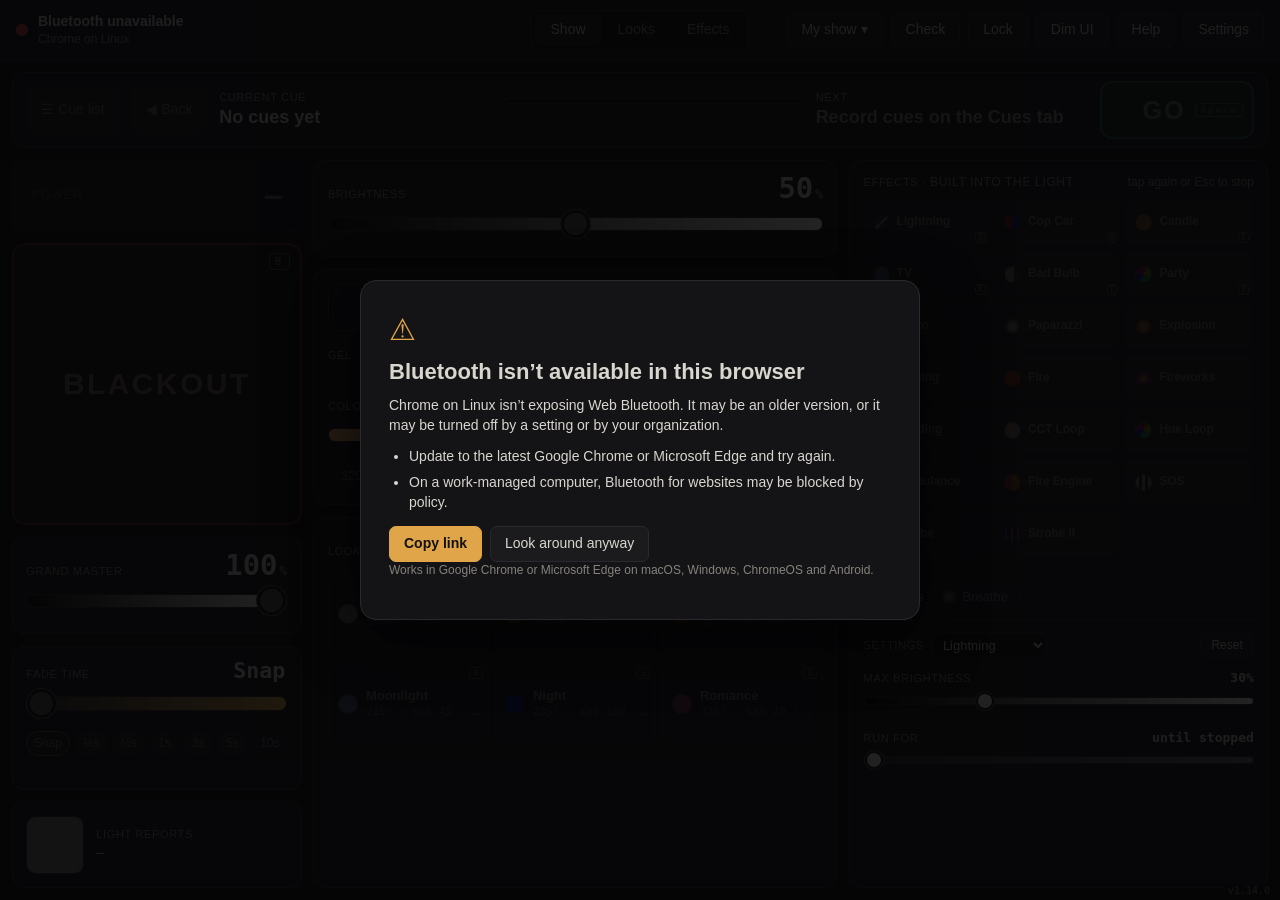
==== commit 3c9a0a11: "amaran Ace 25c driver (untested): in-app mesh setup, on/off, brightness, white, color" ====
--- a/web/index.html
+++ b/web/index.html
@@ -398,6 +398,27 @@
   </section>
 </dialog>
 
+<!-- Mesh light setup -->
+<dialog id="meshSetupDlg" class="dlg dlg-sm">
+  <form id="meshSetupForm" method="dialog">
+    <div class="dlg-head"><h2>Set up this light?</h2></div>
+    <section>
+      <p><b id="meshSetupName">This light</b> is a Bluetooth Mesh light (amaran) that isn't set up yet. The app can add it
+        to its own mesh network, kept in this browser, so the app can control it.</p>
+      <ul class="hint">
+        <li>While it's in this app's network, the amaran app can't control it.</li>
+        <li>To undo: on the light, open the Bluetooth menu and hold <b>Press to Reset</b>.</li>
+        <li>Support for this light is <b>untested</b>: some controls may not work yet.</li>
+        <li>Export a backup afterwards (Settings → Backup): the network keys are in it.</li>
+      </ul>
+      <div class="row dlg-actions">
+        <button type="button" class="btn" data-close>Cancel</button>
+        <button type="submit" class="btn primary">Set up</button>
+      </div>
+    </section>
+  </form>
+</dialog>
+
 <!-- Light group -->
 <dialog id="groupDlg" class="dlg dlg-sm">
   <form id="groupForm" method="dialog">
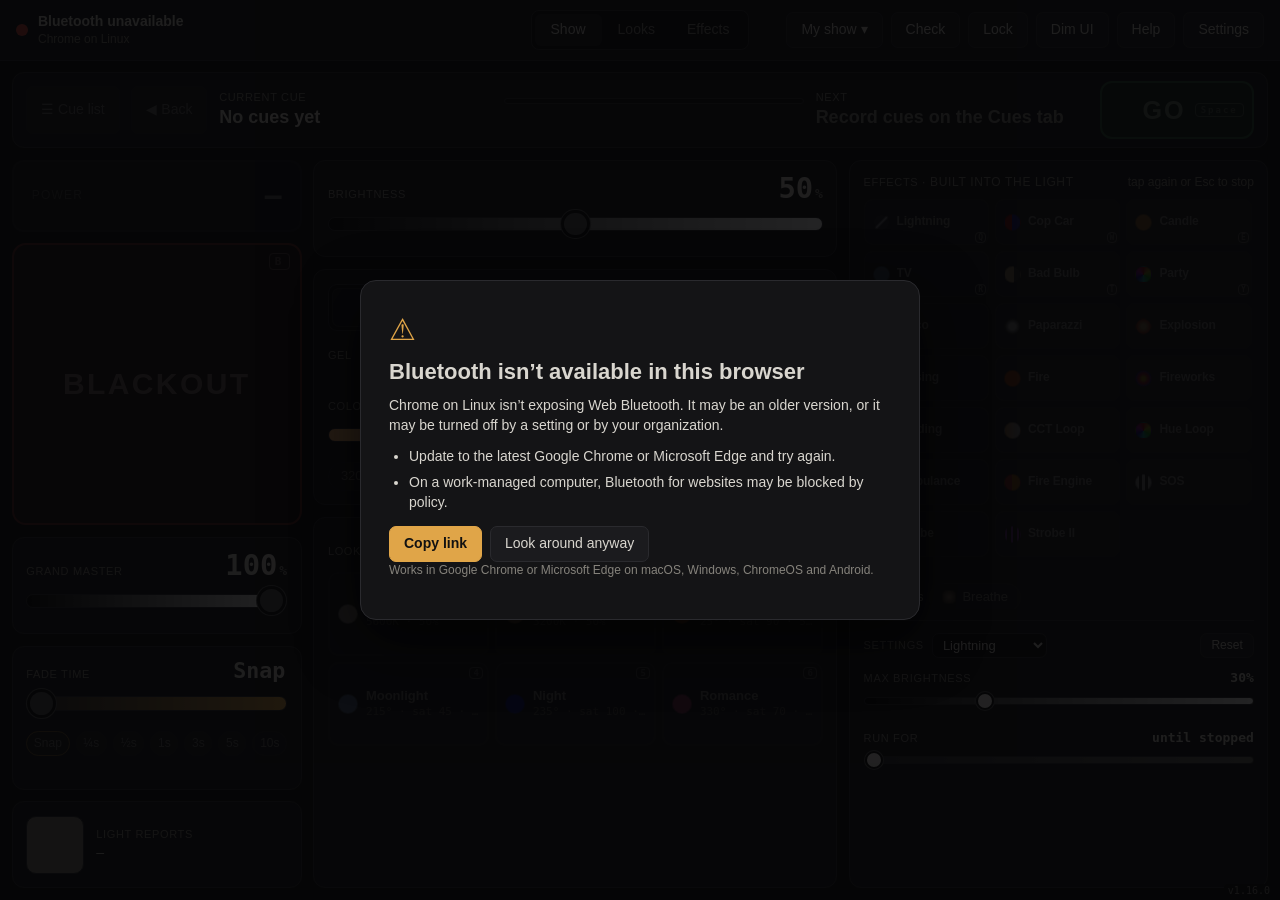
==== commit efcd0d46: "Supported lights: brands, models, photos, status" ====
--- a/web/index.html
+++ b/web/index.html
@@ -319,7 +319,8 @@
       <li id="chkLight"><div class="chk-head"><span class="mark">3</span><b>Get the light ready</b></div><ul class="steps chk-body"></ul></li>
       <li id="chkPair"><div class="chk-head"><span class="mark">4</span><b>Pair</b></div>
         <div class="chk-body">
-          <p>Press the button, then choose <b>BT_LED</b> in the list your browser shows.</p>
+          <p>Press the button, then choose your light in the list your browser shows: <b>BT_LED</b> for GVM.
+            <a href="#" class="open-lights">Which lights work?</a></p>
           <button id="setupPairBtn" class="btn primary big">Find my light</button>
           <div id="setupMsg" class="setup-msg"></div>
         </div>
@@ -340,6 +341,7 @@
     <div id="setLights" class="light-list"></div>
     <div class="row">
       <button id="setAddLight" class="btn">Add another light</button>
+      <button type="button" class="btn open-lights">Supported lights</button>
     </div>
     <div class="label">Groups</div>
     <div id="setGroups" class="set-groups"></div>
@@ -395,6 +397,17 @@
   </section>
   <section class="news-more">
     <a id="newsMore" target="_blank" rel="noopener">More: every change, version by version (changelog on GitHub) →</a>
+  </section>
+</dialog>
+
+<!-- Supported lights -->
+<dialog id="lightsDlg" class="dlg">
+  <div class="dlg-head"><h2>Supported lights</h2><button class="btn sm" data-close>Close</button></div>
+  <section>
+    <div id="lightsList" class="lights-list"></div>
+    <p class="hint">Product photos are shown from each maker’s website (they need an internet connection). Have
+      another light? <a class="lnk-idea" target="_blank" rel="noopener">Suggest it</a> or send a
+      <a class="lnk-light" target="_blank" rel="noopener">light report</a>.</p>
   </section>
 </dialog>
 
@@ -541,6 +554,7 @@
 <dialog id="helpDlg" class="dlg">
   <div class="dlg-head"><h2>Help</h2><button class="btn sm" data-close>Close</button></div>
   <section>
+    <p><a href="#" class="open-lights">Supported lights (brands, models, photos) →</a></p>
     <h3>Quick start</h3>
     <ol class="steps">
       <li>Turn the light on and set it to <b>App mode</b>: press the small <b>mode button</b> on the light (it cycles through the modes) until the display shows <b>APP</b>. Close the GVM phone app.</li>
--- a/web/styles.css
+++ b/web/styles.css
@@ -301,6 +301,19 @@
 .import-map { display: grid; grid-template-columns: auto 1fr; gap: 6px 12px; align-items: center; font-size: 14px; }
 .import-map select { max-width: 240px; }
 .gchip { border-style: dashed; }
+.lights-list { display: flex; flex-direction: column; gap: 12px; margin-bottom: 10px; }
+.light-card { display: grid; grid-template-columns: 128px minmax(0, 1fr); gap: 14px; align-items: start;
+  border: 1px solid var(--border); border-radius: 12px; padding: 12px; background: var(--panel-2); }
+.light-card .ph { width: 128px; height: 128px; border-radius: 8px; background: #fff; object-fit: contain; display: grid; place-items: center;
+  color: #555; font-size: 12px; text-align: center; overflow: hidden; }
+.light-card h4 { margin: 0 0 2px; font-size: 16px; }
+.light-card dl { margin: 6px 0 0; display: grid; grid-template-columns: auto 1fr; gap: 3px 10px; font-size: 13px; }
+.light-card dt { color: var(--muted); }
+.light-card dd { margin: 0; }
+.badge { display: inline-block; font-size: 11px; font-weight: 700; padding: 2px 7px; border-radius: 999px; margin-left: 6px; vertical-align: 2px; }
+.badge.verified { background: #173d22; color: #9be7ad; }
+.badge.untested, .badge.reported { background: #43320f; color: #ffd27a; }
+@media (max-width: 520px) { .light-card { grid-template-columns: 1fr; } }
 .board-list { display: flex; flex-direction: column; gap: 4px; max-height: 240px; overflow-y: auto; }
 .board-row { display: grid; grid-template-columns: 22px 18px minmax(0, 1fr) 28px auto auto; gap: 8px; align-items: center; padding: 3px 4px; border-radius: 6px; }
 .board-row.off { opacity: .45; }
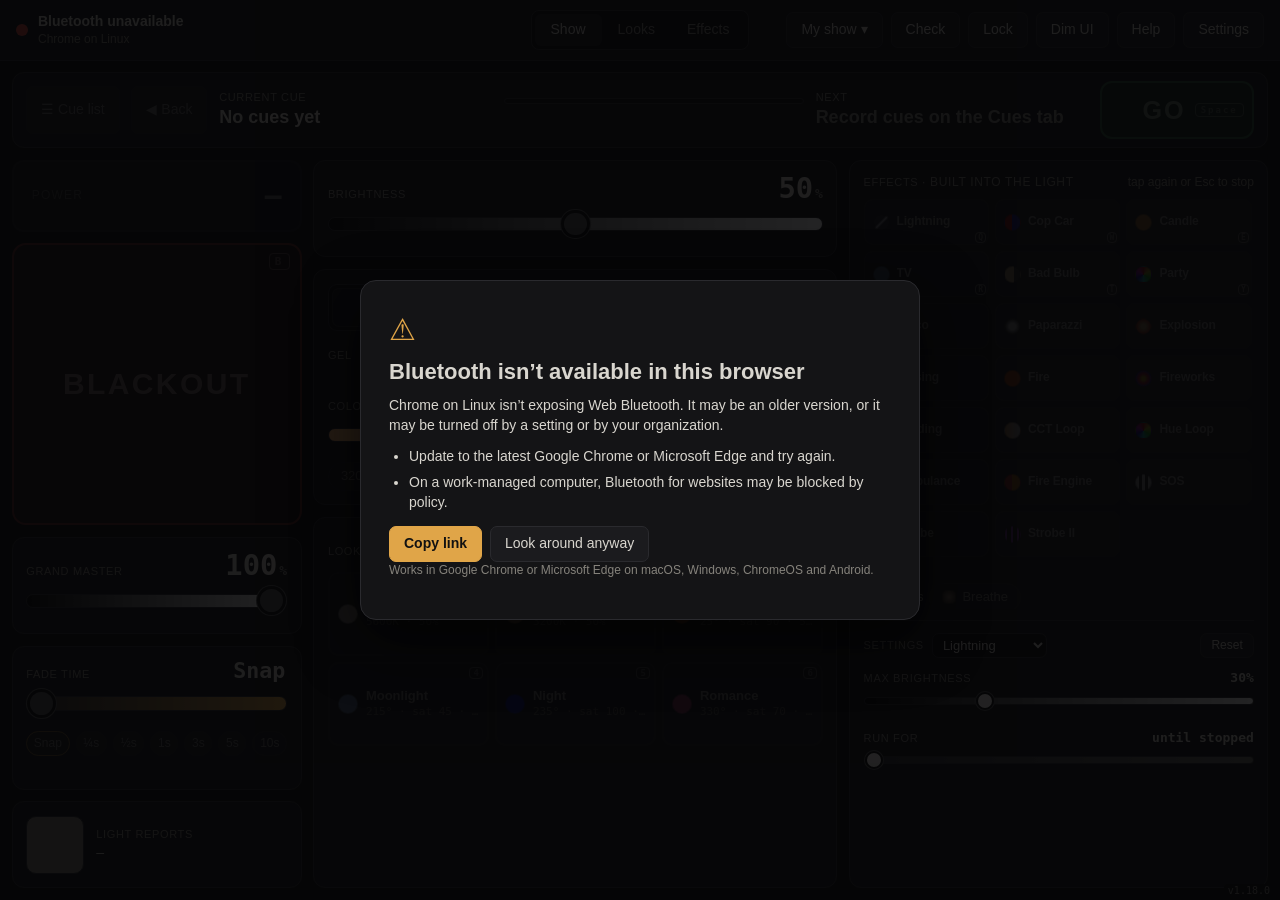
==== commit b590aad2: "Per-light effect speed limit + speed test (amaran default 250 ms)" ====
--- a/web/index.html
+++ b/web/index.html
@@ -342,6 +342,7 @@
     <div class="row">
       <button id="setAddLight" class="btn">Add another light</button>
       <button type="button" class="btn open-lights">Supported lights</button>
+      <button type="button" id="setSpeedTest" class="btn" title="How fast simulated effects can go on lights without built-in effects">Effect speed test…</button>
     </div>
     <div class="label">Groups</div>
     <div id="setGroups" class="set-groups"></div>
@@ -397,6 +398,19 @@
   </section>
   <section class="news-more">
     <a id="newsMore" target="_blank" rel="noopener">More: every change, version by version (changelog on GitHub) →</a>
+  </section>
+</dialog>
+
+<!-- Speed test -->
+<dialog id="speedDlg" class="dlg dlg-sm">
+  <div class="dlg-head"><h2>Effect speed test</h2><button class="btn sm" data-close>Close</button></div>
+  <section>
+    <p class="hint">For lights without built-in effects (amaran), the app plays the effects step by step. Some lights
+      glide into each change, so very fast steps blur. Watch the light: it flashes on and off at 500, 300, 200, 150
+      and 100 ms, six times each, with a pause between speeds.</p>
+    <p id="speedNow" class="speed-now"></p>
+    <div id="speedPick" class="row speed-pick"></div>
+    <div class="row dlg-actions"><button id="speedRun" class="btn primary">Start</button></div>
   </section>
 </dialog>
 
--- a/web/styles.css
+++ b/web/styles.css
@@ -314,6 +314,8 @@
 .badge.verified { background: #173d22; color: #9be7ad; }
 .badge.untested, .badge.reported { background: #43320f; color: #ffd27a; }
 @media (max-width: 520px) { .light-card { grid-template-columns: 1fr; } }
+.speed-now { font-weight: 600; min-height: 1.4em; }
+.speed-pick { gap: 6px; flex-wrap: wrap; }
 .board-list { display: flex; flex-direction: column; gap: 4px; max-height: 240px; overflow-y: auto; }
 .board-row { display: grid; grid-template-columns: 22px 18px minmax(0, 1fr) 28px auto auto; gap: 8px; align-items: center; padding: 3px 4px; border-radius: 6px; }
 .board-row.off { opacity: .45; }
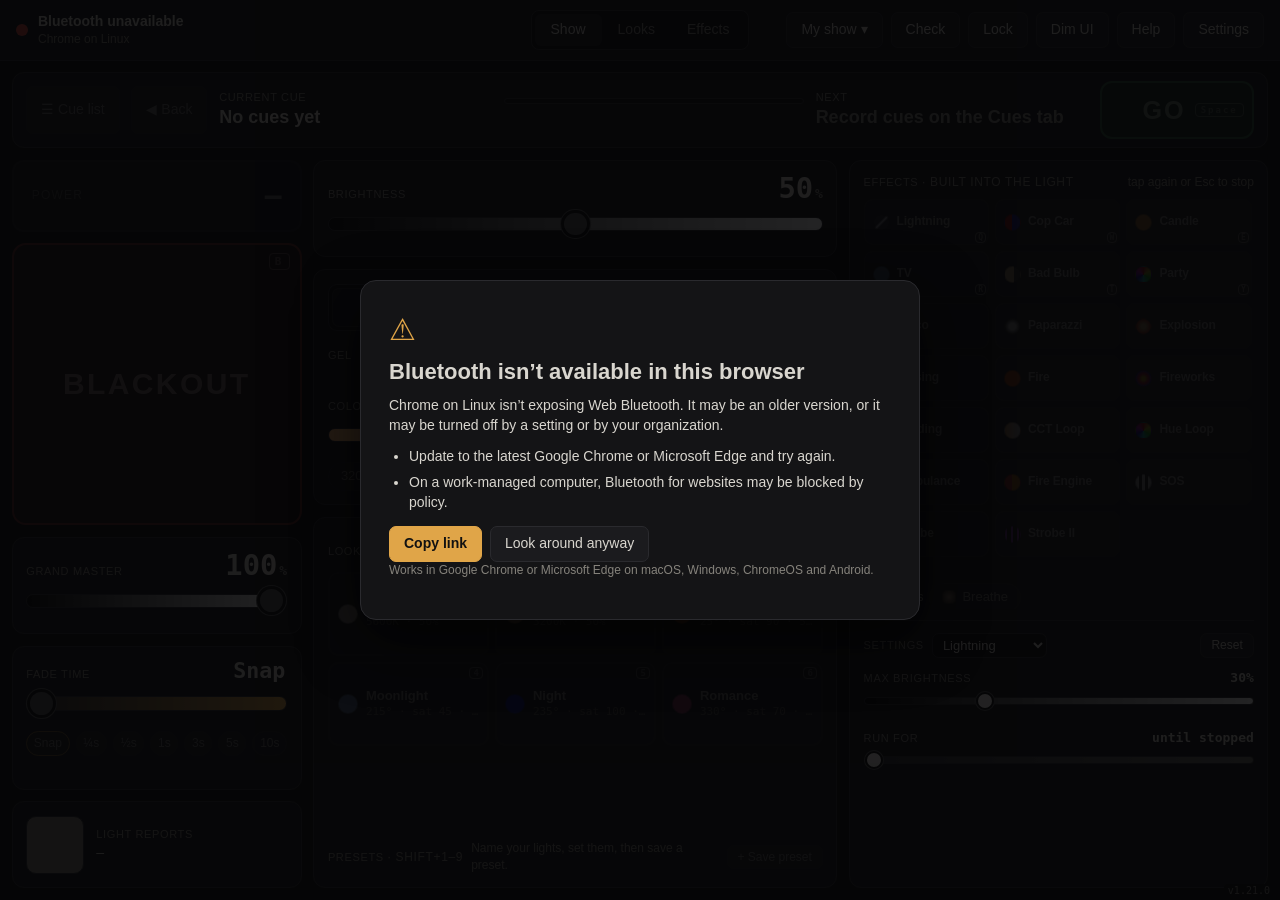
==== commit cf05d18b: "Presets: a look and effect per light, by light name (Shift+1–9)" ====
--- a/web/index.html
+++ b/web/index.html
@@ -183,6 +183,11 @@
       </div>
       <div id="lookPickHint" class="hint look-pick-hint" hidden>Tap the look to replace (or press its number) · Esc to cancel</div>
       <div id="looks" class="tiles"></div>
+      <div class="preset-bar">
+        <span class="label" title="A preset gives each light, by its name (MAIN, LEFT, BAR…), its own color, brightness and effect">Presets <span class="hint">· Shift+1–9</span></span>
+        <div id="presetChips" class="preset-chips"></div>
+        <button id="savePresetBtn" class="btn sm" title="Save every connected light’s current look, by light name, as a preset">+ Save preset</button>
+      </div>
     </div>
   </section>
 
@@ -223,6 +228,16 @@
     <p class="hint">The first nine are on the Show tab (keys 1–9). Looks fade in using the Fade time. Cues are recorded from
       <b>☰ Cue list</b> on the Show tab.</p>
     <div id="lookList" class="look-list"></div>
+  </section>
+  <section class="group looks-lib presets-lib">
+    <div class="row-between">
+      <div class="label">Presets</div>
+      <div class="row" style="margin:0"><button id="presetSave" class="btn sm">+ Save current</button></div>
+    </div>
+    <p class="hint">A preset sets each light by its <b>name</b> (rename lights by double-clicking their chip): every light
+      called BAR gets the BAR entry, and lights not in the preset stay as they are. So a preset works with whichever
+      lights have those names, even after re-pairing or on another computer. The first nine are on the Show tab (Shift+1–9).</p>
+    <div id="presetList" class="look-list"></div>
   </section>
 </main>
 
@@ -423,6 +438,22 @@
       another light? <a class="lnk-idea" target="_blank" rel="noopener">Suggest it</a> or send a
       <a class="lnk-light" target="_blank" rel="noopener">light report</a>.</p>
   </section>
+</dialog>
+
+<!-- Name a new preset -->
+<dialog id="presetNameDlg" class="dlg dlg-sm">
+  <form id="presetNameForm" method="dialog">
+    <div class="dlg-head"><h2>Save preset</h2></div>
+    <section>
+      <label class="field">Name<input id="presetNameInput" type="text" maxlength="40" autocomplete="off" required placeholder="e.g. BAR-FOCUSED"></label>
+      <p class="hint">Saves each connected light under its name:</p>
+      <ul id="presetNameLights" class="preset-summary"></ul>
+      <div class="row dlg-actions">
+        <button type="button" class="btn" data-close>Cancel</button>
+        <button type="submit" class="btn primary">Save</button>
+      </div>
+    </section>
+  </form>
 </dialog>
 
 <!-- Mesh light setup -->
--- a/web/styles.css
+++ b/web/styles.css
@@ -316,6 +316,29 @@
 @media (max-width: 520px) { .light-card { grid-template-columns: 1fr; } }
 .speed-now { font-weight: 600; min-height: 1.4em; }
 .speed-pick { gap: 6px; flex-wrap: wrap; }
+.tile.na { opacity: .45; cursor: help; position: relative; }
+.tile.na .sw { filter: grayscale(1); }
+.tile .sub.na-why { color: var(--muted); font-style: italic; white-space: normal; font-size: 10px; line-height: 1.2; }
+.tile.na:hover { opacity: .8; }
+#tileTip { position: fixed; z-index: 70; max-width: 260px; font: 12px/1.4 -apple-system, BlinkMacSystemFont, sans-serif;
+  color: var(--text); background: var(--panel); border: 1px solid var(--border); border-radius: 8px; padding: 8px 10px;
+  box-shadow: 0 8px 24px #000a; pointer-events: none; }
+.preset-bar { display: flex; align-items: center; gap: 8px; margin-top: 8px; flex-wrap: wrap; }
+.preset-chips { display: flex; gap: 6px; flex-wrap: wrap; flex: 1; min-width: 0; }
+.preset-chip { display: inline-flex; align-items: center; gap: 6px; border-radius: 999px; padding: 4px 10px; font-size: 13px;
+  background: var(--panel-2); border: 1px solid var(--border); color: var(--text); }
+.preset-chip.active { border-color: var(--accent); box-shadow: inset 0 0 0 1px var(--accent); }
+.preset-chip .pk { font: 600 10px var(--mono); color: var(--muted); }
+.preset-dots { display: inline-flex; gap: 2px; }
+.preset-dots span { width: 9px; height: 9px; border-radius: 50%; border: 1px solid #0006; }
+.preset-summary { margin: 4px 0 8px; padding-left: 18px; font-size: 13px; }
+.presets-lib { margin-top: 14px; }
+.preset-row { border: 1px solid var(--border); border-radius: 10px; padding: 8px 10px; background: var(--panel-2); }
+.preset-row .head { display: flex; gap: 8px; align-items: center; flex-wrap: wrap; }
+.preset-row .head input { flex: 1 1 160px; min-width: 0; }
+.preset-entries { display: flex; flex-wrap: wrap; gap: 6px; margin-top: 8px; align-items: center; }
+.preset-entry { display: inline-flex; align-items: center; gap: 6px; border: 1px solid var(--border); border-radius: 8px; padding: 3px 4px 3px 8px; font-size: 12px; }
+.preset-entry .missing { color: var(--muted); font-style: italic; }
 .board-list { display: flex; flex-direction: column; gap: 4px; max-height: 240px; overflow-y: auto; }
 .board-row { display: grid; grid-template-columns: 22px 18px minmax(0, 1fr) 28px auto auto; gap: 8px; align-items: center; padding: 3px 4px; border-radius: 6px; }
 .board-row.off { opacity: .45; }
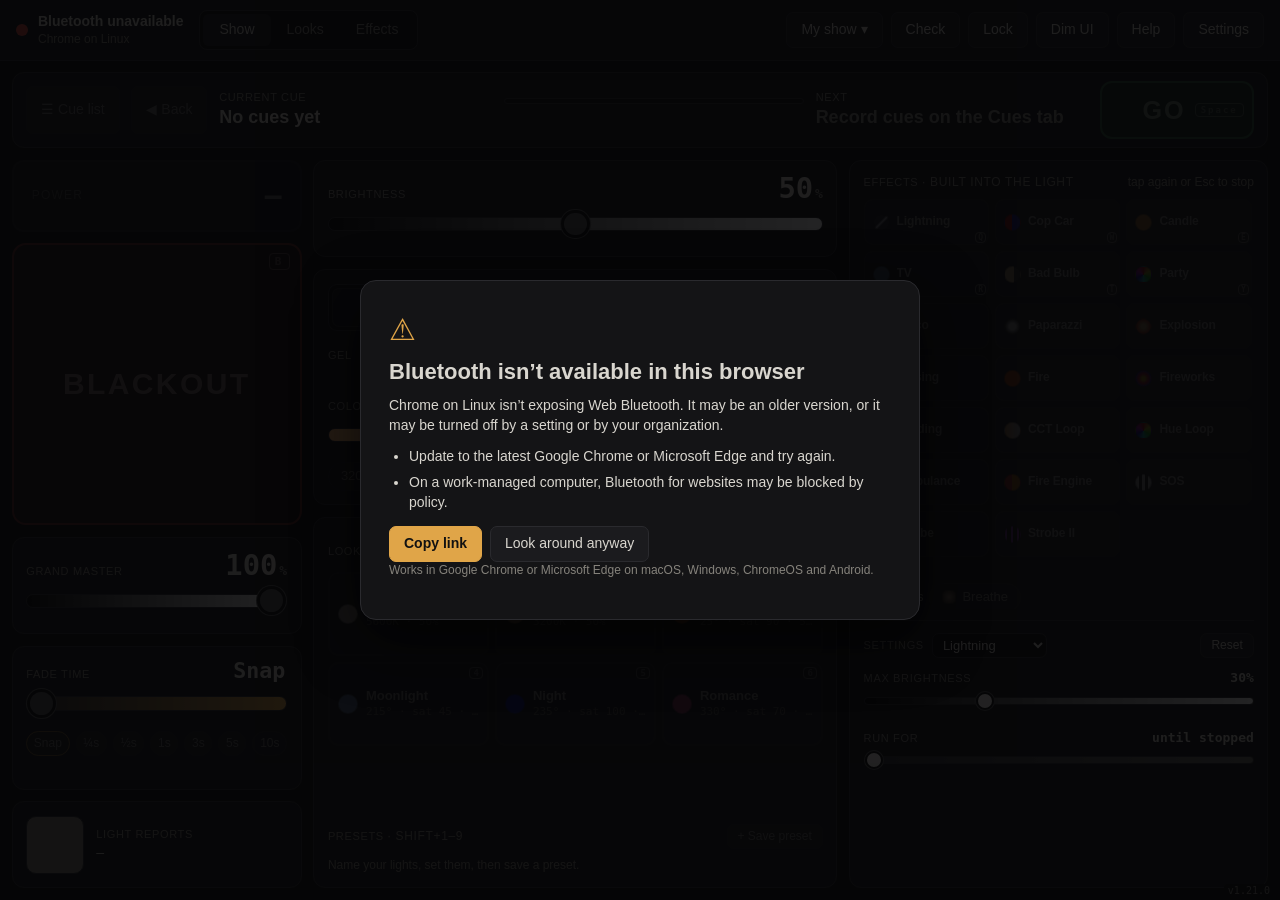
==== commit a311d3d7: "Theatre lighting guide, SEO, lights roadmap" ====
--- a/web/index.html
+++ b/web/index.html
@@ -4,7 +4,9 @@
 <meta charset="utf-8">
 <meta name="viewport" content="width=device-width, initial-scale=1">
 <meta name="theme-color" content="#0b0b0c">
-<title>GVM Show Control</title>
+<title>GVM Show Control: free theatre lighting app for Bluetooth LED lights</title>
+<meta name="description" content="Free, open-source web app to run small-stage and theatre lighting from a laptop: control GVM and amaran Bluetooth LED lights with looks, presets, effects and a GO-button cue list. Works offline in Chrome or Edge.">
+<link rel="canonical" href="https://kyles0623.github.io/gvm-show-control/">
 <link rel="manifest" href="manifest.webmanifest">
 <link rel="icon" href="icons/icon-192.png">
 <link rel="stylesheet" href="styles.css">
@@ -409,10 +411,10 @@
 <dialog id="newsDlg" class="dlg">
   <div class="dlg-head"><h2>What’s new <span id="newsVersion" class="hint"></span></h2><button class="btn sm" data-close>Close</button></div>
   <section>
-    <ol id="newsList" class="news-list"></ol>
+    <div id="newsList" class="news-list"></div>
   </section>
   <section class="news-more">
-    <a id="newsMore" target="_blank" rel="noopener">More: every change, version by version (changelog on GitHub) →</a>
+    <a id="newsMore" target="_blank" rel="noopener">Older versions: the full changelog on GitHub →</a>
   </section>
 </dialog>
 
@@ -599,7 +601,8 @@
 <dialog id="helpDlg" class="dlg">
   <div class="dlg-head"><h2>Help</h2><button class="btn sm" data-close>Close</button></div>
   <section>
-    <p><a href="#" class="open-lights">Supported lights (brands, models, photos) →</a></p>
+    <p><a href="#" class="open-lights">Supported lights (brands, models, photos) →</a> ·
+      <a href="guide/" target="_blank" rel="noopener">Guide: set up a small theatre lighting system →</a></p>
     <h3>Quick start</h3>
     <ol class="steps">
       <li>Turn the light on and set it to <b>App mode</b>: press the small <b>mode button</b> on the light (it cycles through the modes) until the display shows <b>APP</b>. Close the GVM phone app.</li>
--- a/web/styles.css
+++ b/web/styles.css
@@ -28,10 +28,10 @@
 
 /* ---------- top bar ---------- */
 .bar {
-  display: flex; align-items: center; gap: 16px; padding: 10px 16px;
+  display: flex; align-items: center; gap: 8px 16px; padding: 10px 16px;
   border-bottom: 1px solid var(--border); background: var(--panel);
 }
-.conn { display: flex; align-items: center; gap: 10px; min-width: 160px; flex: 1; }
+.conn { display: flex; align-items: center; gap: 10px; flex: 0 0 auto; }
 .dot { width: 12px; height: 12px; border-radius: 50%; background: var(--muted); flex: none; }
 .dot.connected { background: var(--ok); box-shadow: 0 0 8px var(--ok); }
 .dot.connecting, .dot.reconnecting { background: var(--warn); animation: pulse 1s infinite; }
@@ -301,6 +301,12 @@
 .import-map { display: grid; grid-template-columns: auto 1fr; gap: 6px 12px; align-items: center; font-size: 14px; }
 .import-map select { max-width: 240px; }
 .gchip { border-style: dashed; }
+.lchips.row { order: 3; flex-basis: 100%; max-width: 100%; }   /* many lights: the chips get their own row */
+.bar:has(.lchips.row) { flex-wrap: wrap; }
+.lbrand { flex: none; margin-left: 6px; padding: 3px 6px; border: 0; border-left: 1px solid var(--border); border-radius: 0; background: transparent;
+  color: var(--muted); font: 700 10px/1 -apple-system, BlinkMacSystemFont, sans-serif; text-transform: uppercase; letter-spacing: .08em; }
+.lbrand:hover { color: var(--text); }
+.lbrand.sel { color: var(--accent); }
 .lights-list { display: flex; flex-direction: column; gap: 12px; margin-bottom: 10px; }
 .light-card { display: grid; grid-template-columns: 128px minmax(0, 1fr); gap: 14px; align-items: start;
   border: 1px solid var(--border); border-radius: 12px; padding: 12px; background: var(--panel-2); }
@@ -324,7 +330,8 @@
   color: var(--text); background: var(--panel); border: 1px solid var(--border); border-radius: 8px; padding: 8px 10px;
   box-shadow: 0 8px 24px #000a; pointer-events: none; }
 .preset-bar { display: flex; align-items: center; gap: 8px; margin-top: 8px; flex-wrap: wrap; }
-.preset-chips { display: flex; gap: 6px; flex-wrap: wrap; flex: 1; min-width: 0; }
+.preset-bar .label { flex: 1; }
+.preset-chips { display: flex; gap: 6px; flex-wrap: wrap; order: 3; flex-basis: 100%; min-width: 0; }
 .preset-chip { display: inline-flex; align-items: center; gap: 6px; border-radius: 999px; padding: 4px 10px; font-size: 13px;
   background: var(--panel-2); border: 1px solid var(--border); color: var(--text); }
 .preset-chip.active { border-color: var(--accent); box-shadow: inset 0 0 0 1px var(--accent); }
@@ -668,10 +675,14 @@
 @media (max-width: 1100px) { .effects-card > .row-between > .hint { display: none; } }
 
 /* What's new */
-.news-list { margin: 0; padding-left: 20px; display: grid; gap: 12px; }
-.news-list li b { font-size: 14px; }
-.news-list li p { margin: 2px 0 3px; color: var(--text); font-size: 13px; line-height: 1.4; }
-.news-list li .hint { font-size: 12px; }
+.news-list { display: flex; flex-direction: column; gap: 8px; }
+.news-ver { border: 1px solid var(--border); border-radius: 10px; padding: 8px 12px; margin: 0; }
+.news-ver summary { font-size: 15px; }
+.news-ver[open] summary { margin-bottom: 4px; }
+.news-tag { font-size: 11px; font-weight: 700; color: #111; background: var(--accent); border-radius: 999px; padding: 1px 7px; vertical-align: 1px; }
+.news-sec { font-size: 11px; text-transform: uppercase; letter-spacing: .06em; color: var(--muted); margin: 8px 0 2px; }
+.news-ver ul { margin: 0; padding-left: 18px; display: grid; gap: 5px; }
+.news-ver li { font-size: 13px; line-height: 1.45; }
 .news-more a { color: var(--accent); }
 /* Taller effect tiles: long names wrap to a second line instead of being cut off. */
 .effects-card #effects .tile .nm { white-space: nowrap; line-height: 1.15; font-size: 12px; letter-spacing: -0.01em; }
